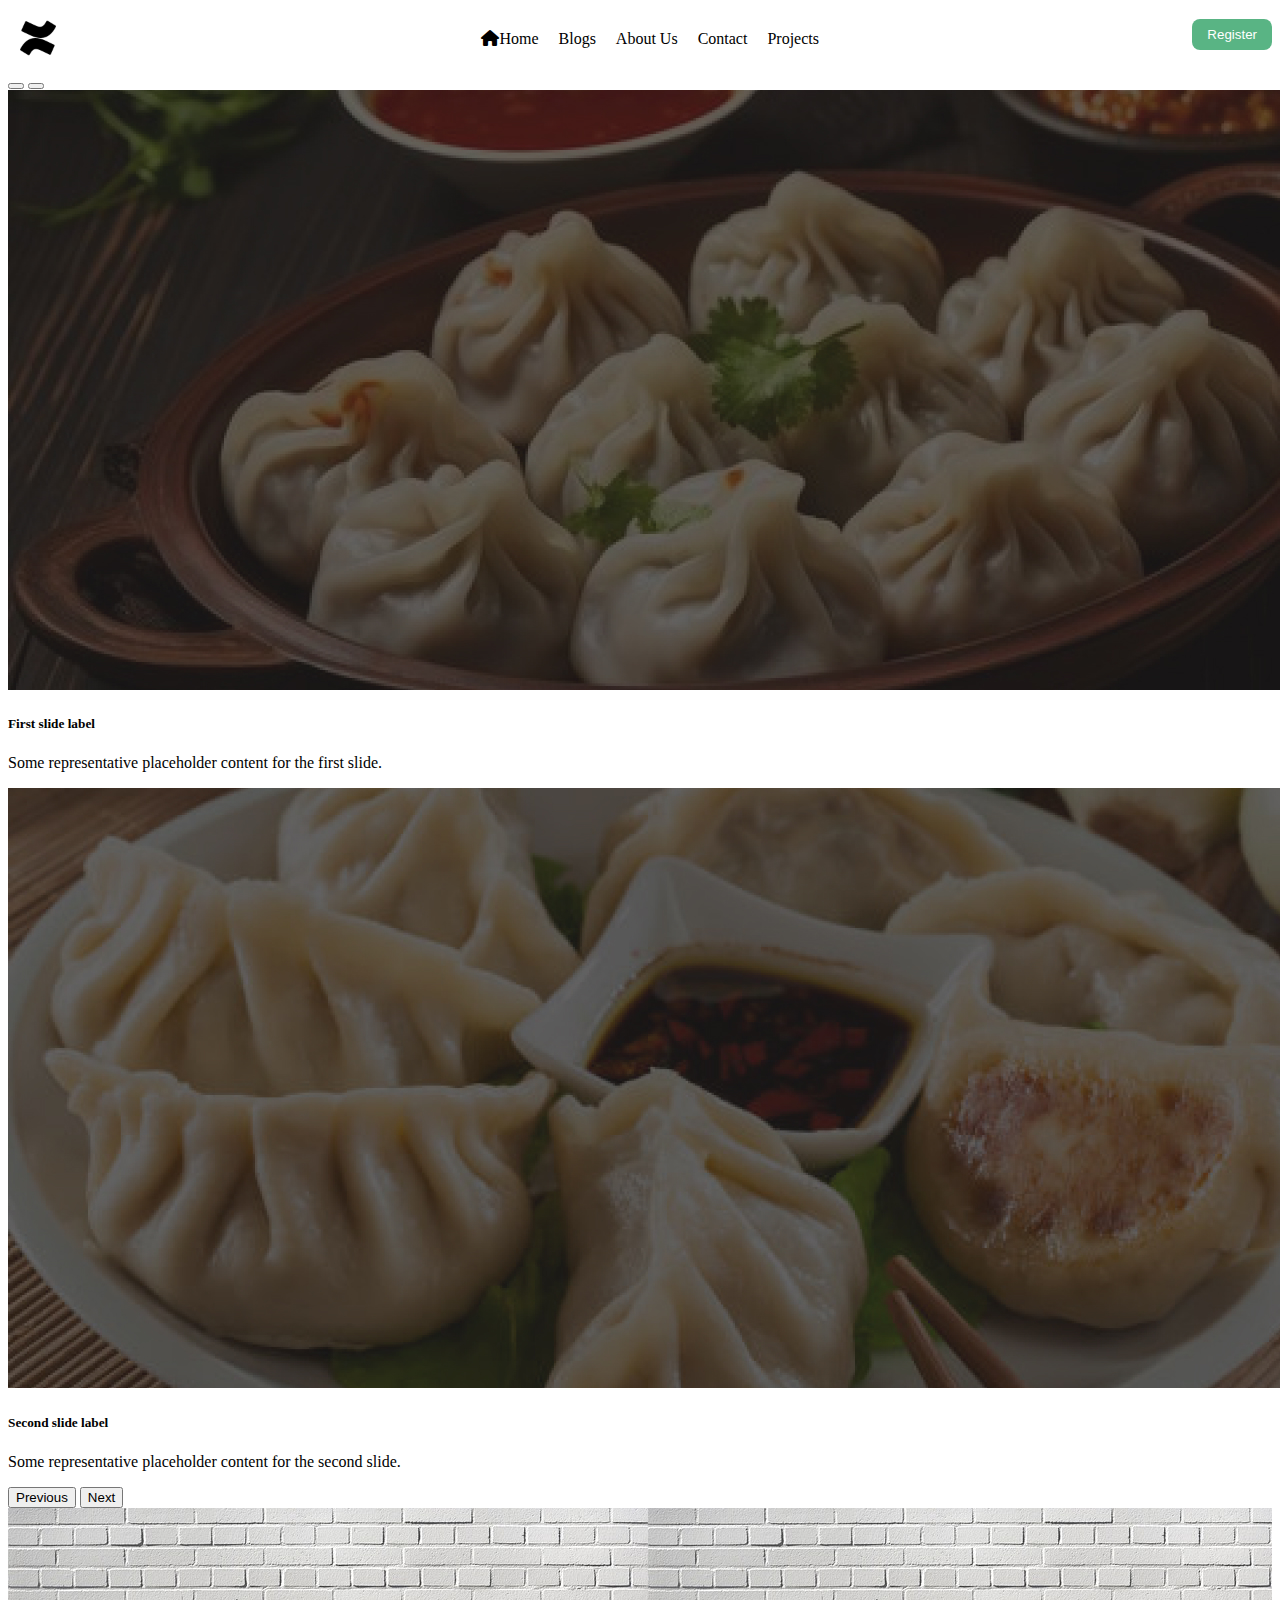
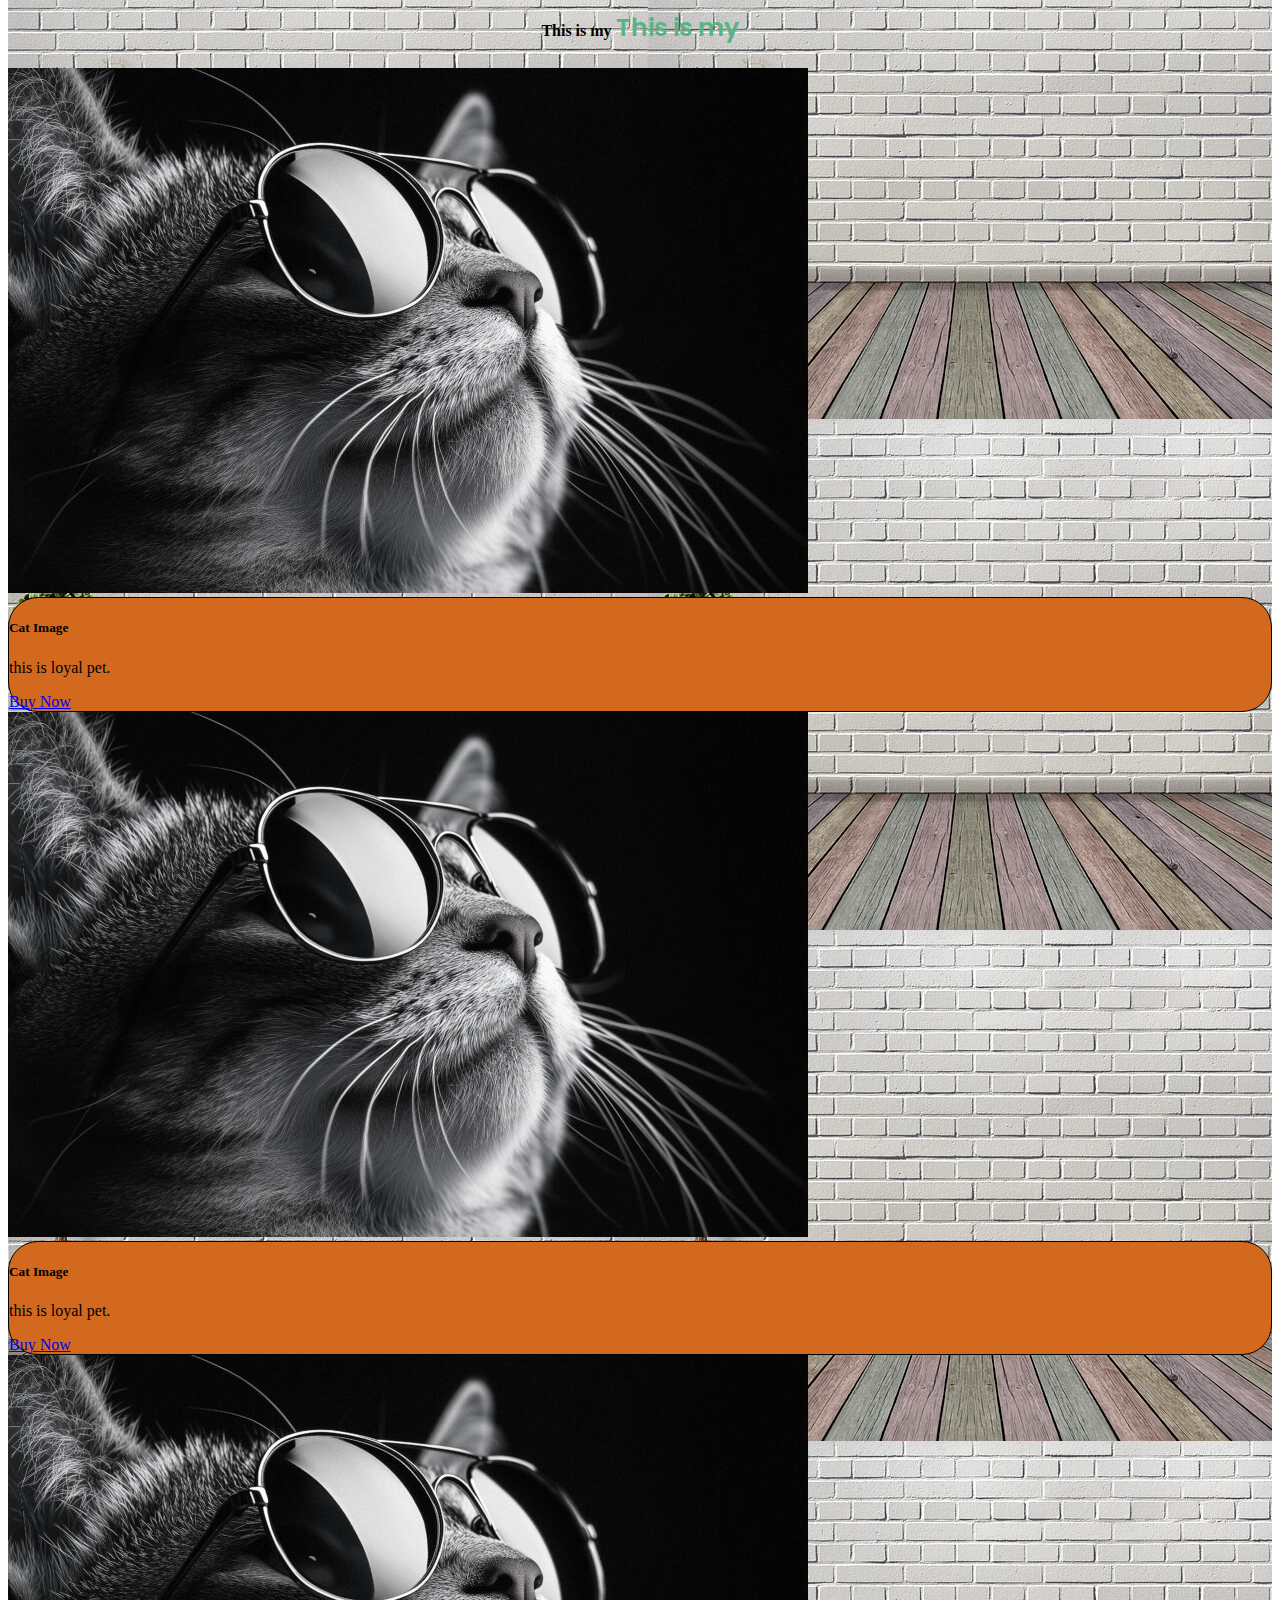
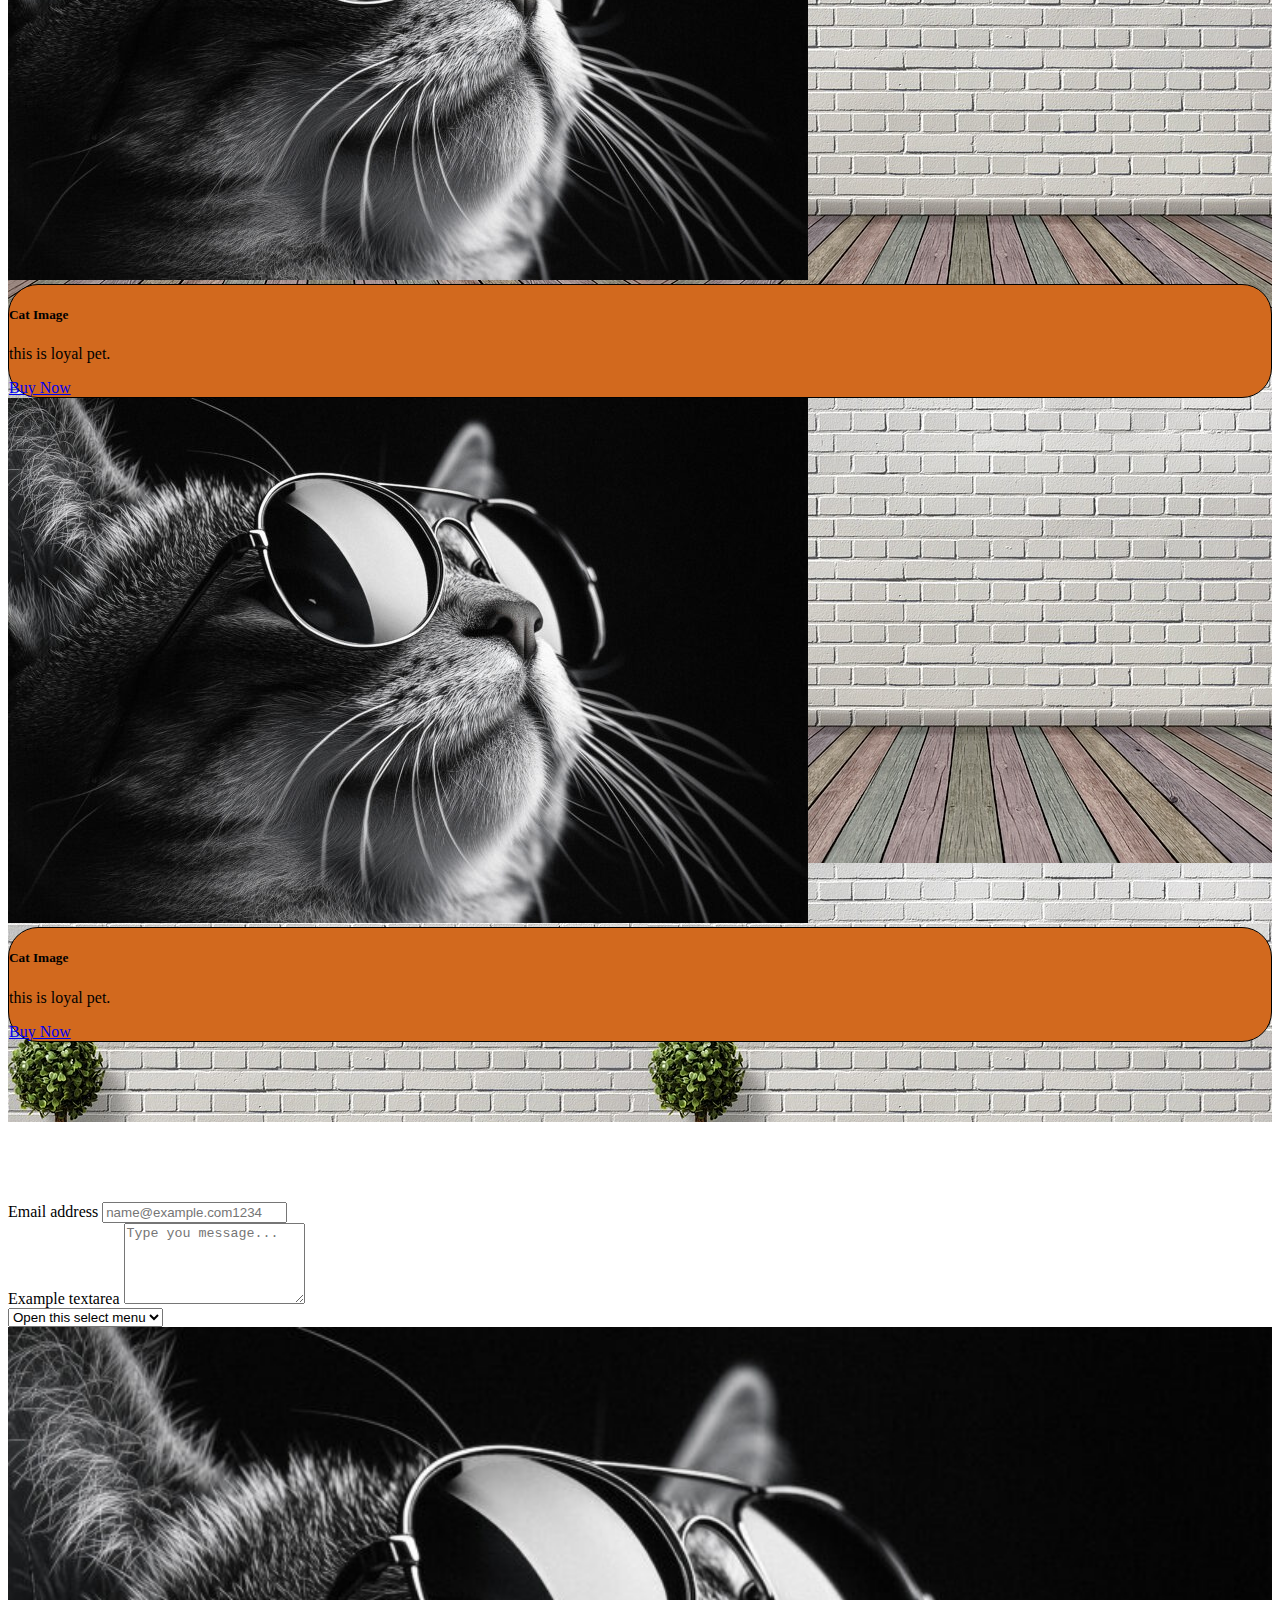
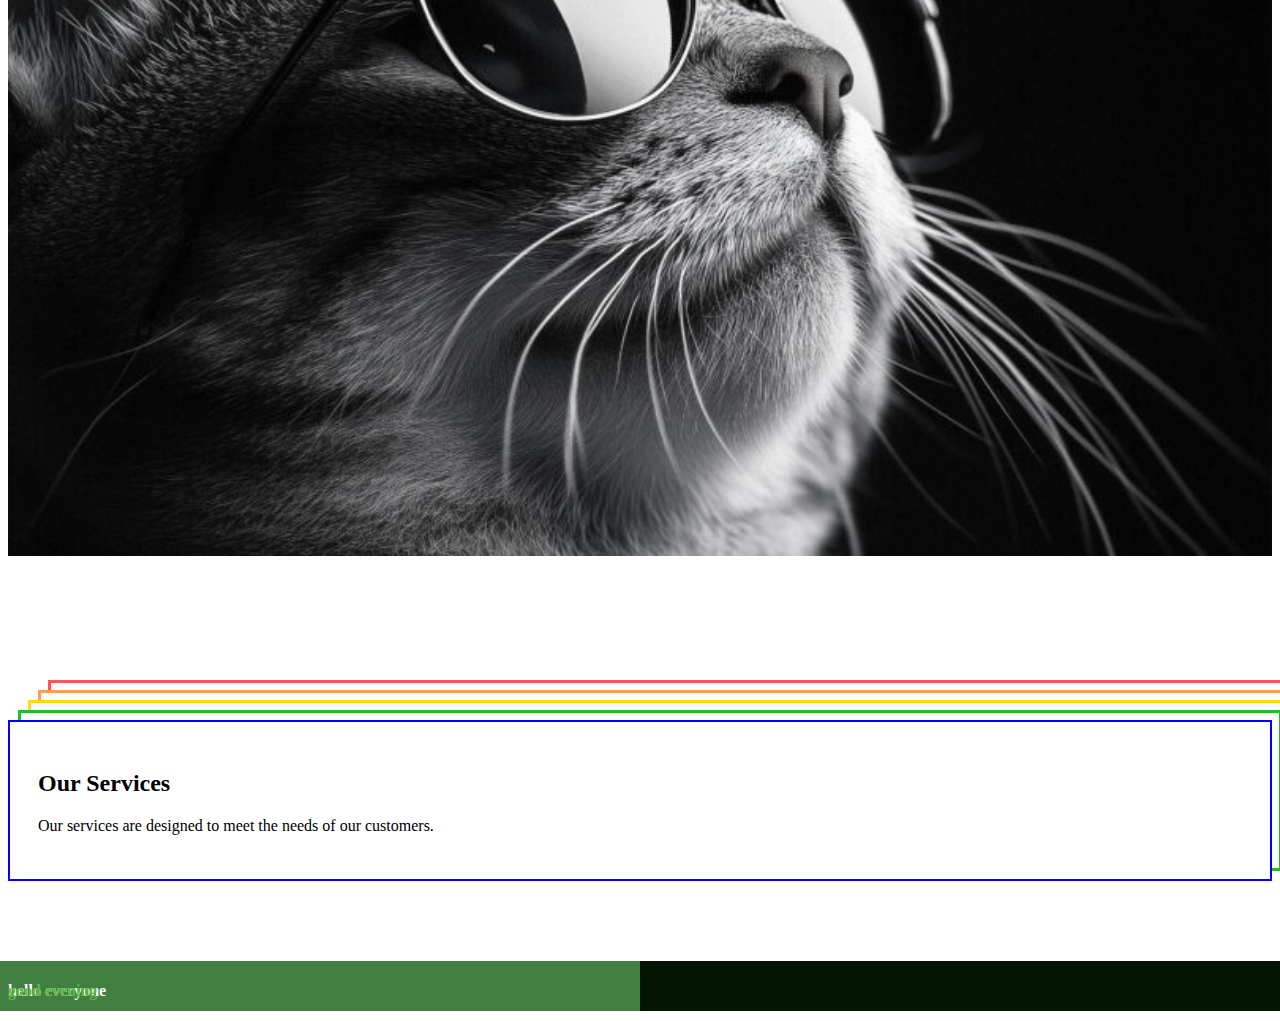
==== index.html @ d2f1cc6e "async-await" ====
<!DOCTYPE html>
<html lang="en">
  <head>
    <meta charset="UTF-8" />
    <meta name="viewport" content="width=device-width, initial-scale=1.0" />
    <title>my project</title>
    <link rel="stylesheet" href="./css/style.css" />
    <!-- font awesome -->
    <link
      rel="stylesheet"
      href="https://cdnjs.cloudflare.com/ajax/libs/font-awesome/6.0.0/css/all.min.css"
      integrity="sha512-9usAa10IRO0HhonpyAIVpjrylPvoDwiPUiKdWk5t3PyolY1cOd4DSE0Ga+ri4AuTroPR5aQvXU9xC6qOPnzFeg=="
      crossorigin="anonymous"
      referrerpolicy="no-referrer"
    />
    <!-- bootstrap -->
    <link
      href="https://cdn.jsdelivr.net/npm/bootstrap@5.0.2/dist/css/bootstrap.min.css"
      rel="stylesheet"
      integrity="sha384-EVSTQN3/azprG1Anm3QDgpJLIm9Nao0Yz1ztcQTwFspd3yD65VohhpuuCOmLASjC"
      crossorigin="anonymous"
    />
    <!-- poppins font -->
    <link rel="preconnect" href="https://fonts.googleapis.com" />
    <link rel="preconnect" href="https://fonts.gstatic.com" crossorigin />
    <link
      href="https://fonts.googleapis.com/css2?family=Poppins:ital,wght@0,100;0,200;0,300;0,400;0,500;0,600;0,700;0,800;0,900;1,100;1,200;1,300;1,400;1,500;1,600;1,700;1,800;1,900&display=swap"
      rel="stylesheet"
    />
  </head>
  <body>
    <nav class="container">
      <div class="logo">
        <img src="./assets/logo2.png" alt="logo" />
      </div>
      <ul class="nav-links">
        <li><i class="fa fa-home" aria-hidden="true"></i>Home</li>
        <li>Blogs</li>
        <li>About Us</li>
        <li>Contact</li>
        <li>Projects</li>
      </ul>
      <div>
        <button class="button1">Register</button>
      </div>
    </nav>
    <div
      id="carouselExampleCaptions"
      class="carousel slide"
      data-bs-ride="carousel"
    >
      <div class="carousel-indicators">
        <button
          type="button"
          data-bs-target="#carouselExampleCaptions"
          data-bs-slide-to="0"
          class="active"
          aria-current="true"
          aria-label="Slide 1"
        ></button>
        <button
          type="button"
          data-bs-target="#carouselExampleCaptions"
          data-bs-slide-to="1"
          aria-label="Slide 2"
        ></button>
      </div>
      <div class="carousel-inner">
        <div class="carousel-item active">
          <img src="./assets/momo.jpg" class="d-block w-100" alt="momo image" />
          <div class="carousel-caption d-none d-md-block">
            <h5>First slide label</h5>
            <p>Some representative placeholder content for the first slide.</p>
          </div>
        </div>
        <div class="carousel-item">
          <img
            src="./assets/momo1.jpg"
            class="d-block w-100"
            alt="momo image"
          />
          <div class="carousel-caption d-none d-md-block">
            <h5>Second slide label</h5>
            <p>Some representative placeholder content for the second slide.</p>
          </div>
        </div>
      </div>
      <button
        class="carousel-control-prev"
        type="button"
        data-bs-target="#carouselExampleCaptions"
        data-bs-slide="prev"
      >
        <span class="carousel-control-prev-icon" aria-hidden="true"></span>
        <span class="visually-hidden">Previous</span>
      </button>
      <button
        class="carousel-control-next"
        type="button"
        data-bs-target="#carouselExampleCaptions"
        data-bs-slide="next"
      >
        <span class="carousel-control-next-icon" aria-hidden="true"></span>
        <span class="visually-hidden">Next</span>
      </button>
    </div>
    <div class="one">
      <div class="container">
        <div class="row">
          <h4 class="one-heading">This is my <span>This is my</span></h4>
          <div class="col-md-3">
            <div class="card">
              <img src="./assets/cat.jpg" class="card-img-top" alt="..." />
              <div class="card-body">
                <h5 class="card-title">Cat Image</h5>
                <p class="card-text">this is loyal pet.</p>
                <a
                  href="https://www.google.com/search?q=cat+images&oq=cat+images&gs_lcrp=EgZjaHJvbWUqDAgAECMYJxiABBiKBTIMCAAQIxgnGIAEGIoFMgcIARAAGIAEMgcIAhAAGIAEMgcIAxAAGIAEMgcIBBAAGIAEMgYIBRBFGDwyBggGEEUYPDIGCAcQRRg80gEIMjkzMmowajeoAgCwAgA&sourceid=chrome&ie=UTF-8"
                  class="btn btn-primary"
                  target="_blank"
                  >Buy Now</a
                >
              </div>
            </div>
          </div>
          <div class="col-md-3">
            <div class="card">
              <img src="./assets/cat.jpg" class="card-img-top" alt="..." />
              <div class="card-body">
                <h5 class="card-title">Cat Image</h5>
                <p class="card-text">this is loyal pet.</p>
                <a
                  href="https://www.google.com/search?q=cat+images&oq=cat+images&gs_lcrp=EgZjaHJvbWUqDAgAECMYJxiABBiKBTIMCAAQIxgnGIAEGIoFMgcIARAAGIAEMgcIAhAAGIAEMgcIAxAAGIAEMgcIBBAAGIAEMgYIBRBFGDwyBggGEEUYPDIGCAcQRRg80gEIMjkzMmowajeoAgCwAgA&sourceid=chrome&ie=UTF-8"
                  class="btn btn-primary"
                  target="_blank"
                  >Buy Now</a
                >
              </div>
            </div>
          </div>
          <div class="col-md-3">
            <div class="card">
              <img src="./assets/cat.jpg" class="card-img-top" alt="..." />
              <div class="card-body">
                <h5 class="card-title">Cat Image</h5>
                <p class="card-text">this is loyal pet.</p>
                <a
                  href="https://www.google.com/search?q=cat+images&oq=cat+images&gs_lcrp=EgZjaHJvbWUqDAgAECMYJxiABBiKBTIMCAAQIxgnGIAEGIoFMgcIARAAGIAEMgcIAhAAGIAEMgcIAxAAGIAEMgcIBBAAGIAEMgYIBRBFGDwyBggGEEUYPDIGCAcQRRg80gEIMjkzMmowajeoAgCwAgA&sourceid=chrome&ie=UTF-8"
                  class="btn btn-primary"
                  target="_blank"
                  >Buy Now</a
                >
              </div>
            </div>
          </div>
          <div class="col-md-3">
            <div class="card">
              <img src="./assets/cat.jpg" class="card-img-top" alt="..." />
              <div class="card-body">
                <h5 class="card-title">Cat Image</h5>
                <p class="card-text">this is loyal pet.</p>
                <a
                  href="https://www.google.com/search?q=cat+images&oq=cat+images&gs_lcrp=EgZjaHJvbWUqDAgAECMYJxiABBiKBTIMCAAQIxgnGIAEGIoFMgcIARAAGIAEMgcIAhAAGIAEMgcIAxAAGIAEMgcIBBAAGIAEMgYIBRBFGDwyBggGEEUYPDIGCAcQRRg80gEIMjkzMmowajeoAgCwAgA&sourceid=chrome&ie=UTF-8"
                  class="btn btn-primary"
                  target="_blank"
                  >Buy Now</a
                >
              </div>
            </div>
          </div>
        </div>
      </div>
    </div>
    <div class="two">
      <div class="container">
        <div class="row">
          <div class="col-md-6">
            <div class="mb-3">
              <label for="exampleFormControlInput1" class="form-label"
                >Email address</label
              >
              <input
                type="email"
                class="form-control"
                id="exampleFormControlInput1"
                placeholder="name@example.com1234"
              />
            </div>
            <div class="mb-3">
              <label for="exampleFormControlTextarea1" class="form-label"
                >Example textarea</label
              >
              <textarea
                class="form-control"
                id="exampleFormControlTextarea1"
                rows="5"
                placeholder="Type you message..."
              ></textarea>
            </div>
            <select class="form-select" aria-label="Default select example">
              <option selected>Open this select menu</option>
              <option value="1">One</option>
              <option value="2">Two</option>
              <option value="3">Three</option>
            </select>
          </div>
          <div class="col-md-6">
            <div class="col-md-6"></div>
            <div class="col-md-6"></div>
            <a class="cat-image" href="./about.html"
              ><img src="./assets/cat.jpg" alt="cat image"
            /></a>
          </div>
        </div>
      </div>
    </div>
    <div class="five">
      <div class="container">
        <div class="row">
          <div class="col-md-4">
            <div class="five-content">
              <h2>Our Services</h2>
              <p>
                Our services are designed to meet the needs of our customers.
              </p>
            </div>
          </div>
        </div>
      </div>
    </div>

    <div class="four">
      <div class="container">
        <div class="row">
          <div class="col-md-6">
            <div class="first-content">
              <h4>hello everyone</h4>
            </div>
          </div>
          <div class="col-md-6">
            <div class="second">
              <h4>good evening</h4>
            </div>
          </div>
        </div>
      </div>
    </div>
    <script src="./js/promise.js"></script>
    <script
      src="https://cdn.jsdelivr.net/npm/@popperjs/core@2.9.2/dist/umd/popper.min.js"
      integrity="sha384-IQsoLXl5PILFhosVNubq5LC7Qb9DXgDA9i+tQ8Zj3iwWAwPtgFTxbJ8NT4GN1R8p"
      crossorigin="anonymous"
    ></script>
    <script
      src="https://cdn.jsdelivr.net/npm/bootstrap@5.0.2/dist/js/bootstrap.min.js"
      integrity="sha384-cVKIPhGWiC2Al4u+LWgxfKTRIcfu0JTxR+EQDz/bgldoEyl4H0zUF0QKbrJ0EcQF"
      crossorigin="anonymous"
    ></script>
  </body>
</html>

<!-- assignment create a responsive menu for mobile, hero section text align centre
and add 2 buttons -->
<!-- positon css property -->
---- css/style.css ----
h1 {
  color: aqua;
}

/* #hello {
  color: rgb(194, 222, 53);
} */
.title {
  color: brown;
}
.second {
  color: blue;
}
.animals-list {
  list-style: none;
}
.fruit-list {
  list-style: none;
}

.fitness-img {
  width: 200px;
  height: 150px;
}
thead {
  background: #dad3d3;
}
td {
  padding: 10px;
}
tbody {
  background-color: #f0f0f0;
}
table {
  margin-top: 50px;
  margin-left: 200px;
}
.one {
  padding: 80px 0px;
  /* background: #59b484; */
  background: url(../assets/wall.jpg);
  /* background-size: cover;
  background-position: center; */
  position: relative;
}
.one-heading {
  text-align: center;
}
.one-heading span {
  color: #59b484;
  font-size: 25px;
  font-family: "Poppins";
  font-weight: 600;
}
nav {
  display: flex;
  justify-content: space-between;
}
.logo img {
  width: 60px;
}
.nav-links {
  list-style: none;
  display: flex;
  gap: 20px;
  align-items: center;
  margin-top: 13px;
}
.button1 {
  margin-top: 11px;
  background-color: #59b484;
  padding: 8px 15px;
  border: #59b484;
  border-radius: 8px;
  color: #fff;
}
.button1:hover {
  background-color: #407e42;
  cursor: pointer;
}
.cat-image img {
  width: 100%;
}
.two {
  padding: 80px 0px;
}
.three-first-content {
  padding: 40px;
  background: #407e42;
  position: relative;
  z-index: 115;
}
.three-second-content {
  padding: 40px;
  background: #051a06;
  color: #fff;
  position: absolute;
  /* margin-right: 40px; */
  z-index: 113;
}
.four::before {
  content: "";
  position: absolute;
  left: 0;
  width: 50%;
  height: 50px;
  background: #407e42;
}
.four::after {
  content: "";
  position: absolute;
  right: 0;
  width: 50%;
  height: 50px;
  background: #041505;
}
.four .first-content {
  /* padding: 40px; */

  position: absolute;
  color: #fff;
  z-index: 111;
}
.four .second {
  /* padding: 40px; */

  position: absolute;
  color: #5ab942;
  z-index: 111;
}
.card-body {
  background: chocolate;
  border: 1px solid #000;
  border-radius: 30px;
}
.card-body:hover {
  background: #f0f0f0;
  cursor: pointer;
}
.five {
  padding: 80px 0px;
}
.five-content {
  padding: 30px;
  /* border: 1px solid #000; */
  /* box-shadow: rgba(100, 100, 111, 0.2) 0px 7px 29px 0px; */
  box-shadow: blue 0px 0px 0px 2px inset, rgb(255, 255, 255) 10px -10px 0px -3px,
    rgb(31, 193, 27) 10px -10px, rgb(255, 255, 255) 20px -20px 0px -3px,
    rgb(255, 217, 19) 20px -20px, rgb(255, 255, 255) 30px -30px 0px -3px,
    rgb(255, 156, 85) 30px -30px, rgb(255, 255, 255) 40px -40px 0px -3px,
    rgb(255, 85, 85) 40px -40px;
}
/* before and after css property explore */
@media only screen and (max-width: 992px) {
  .four .second {
    color: #431cc4;
    margin-top: 50px;
  }
}
@media only screen and (max-width: 768px) {
  .four .second {
    color: #c21515;
    margin-top: 50px;
  }
}
@media only screen and (max-width: 1070px) {
  .four .second {
    color: #c21515;
    margin-top: 50px;
  }
}
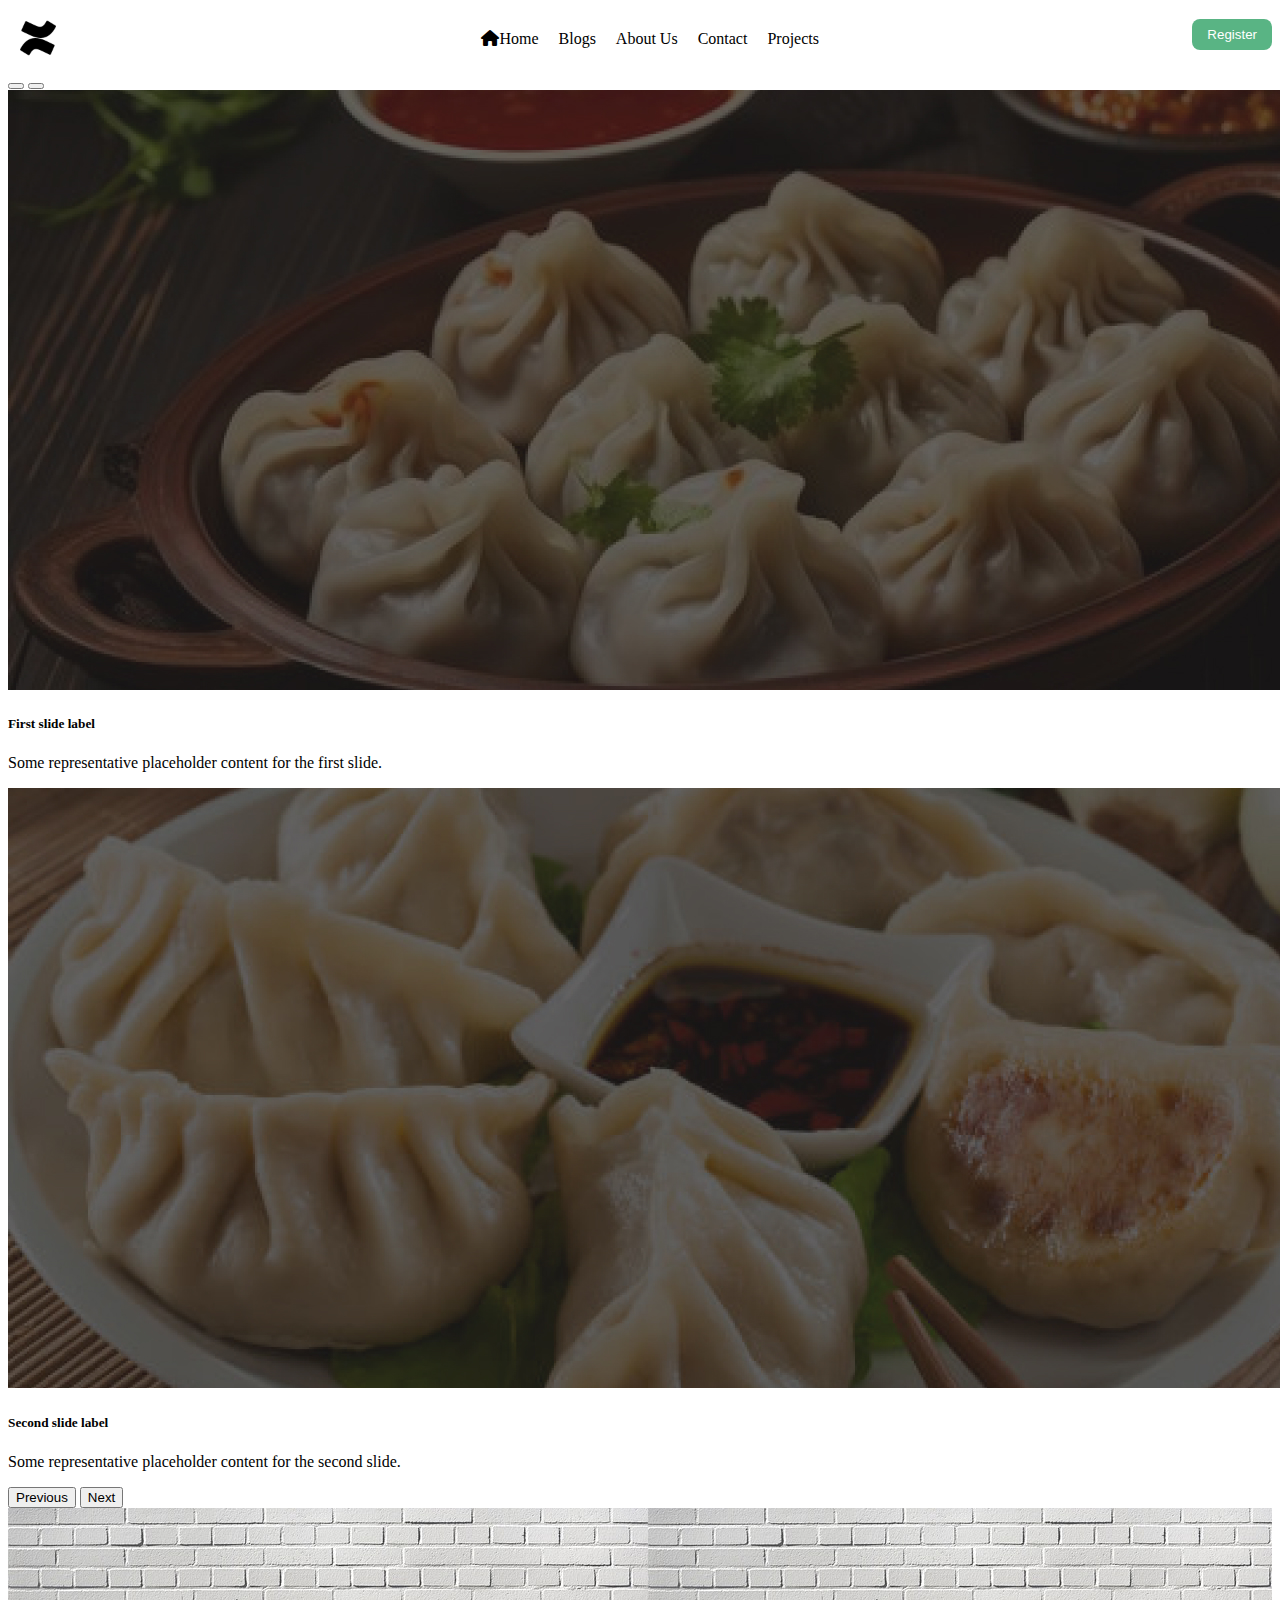
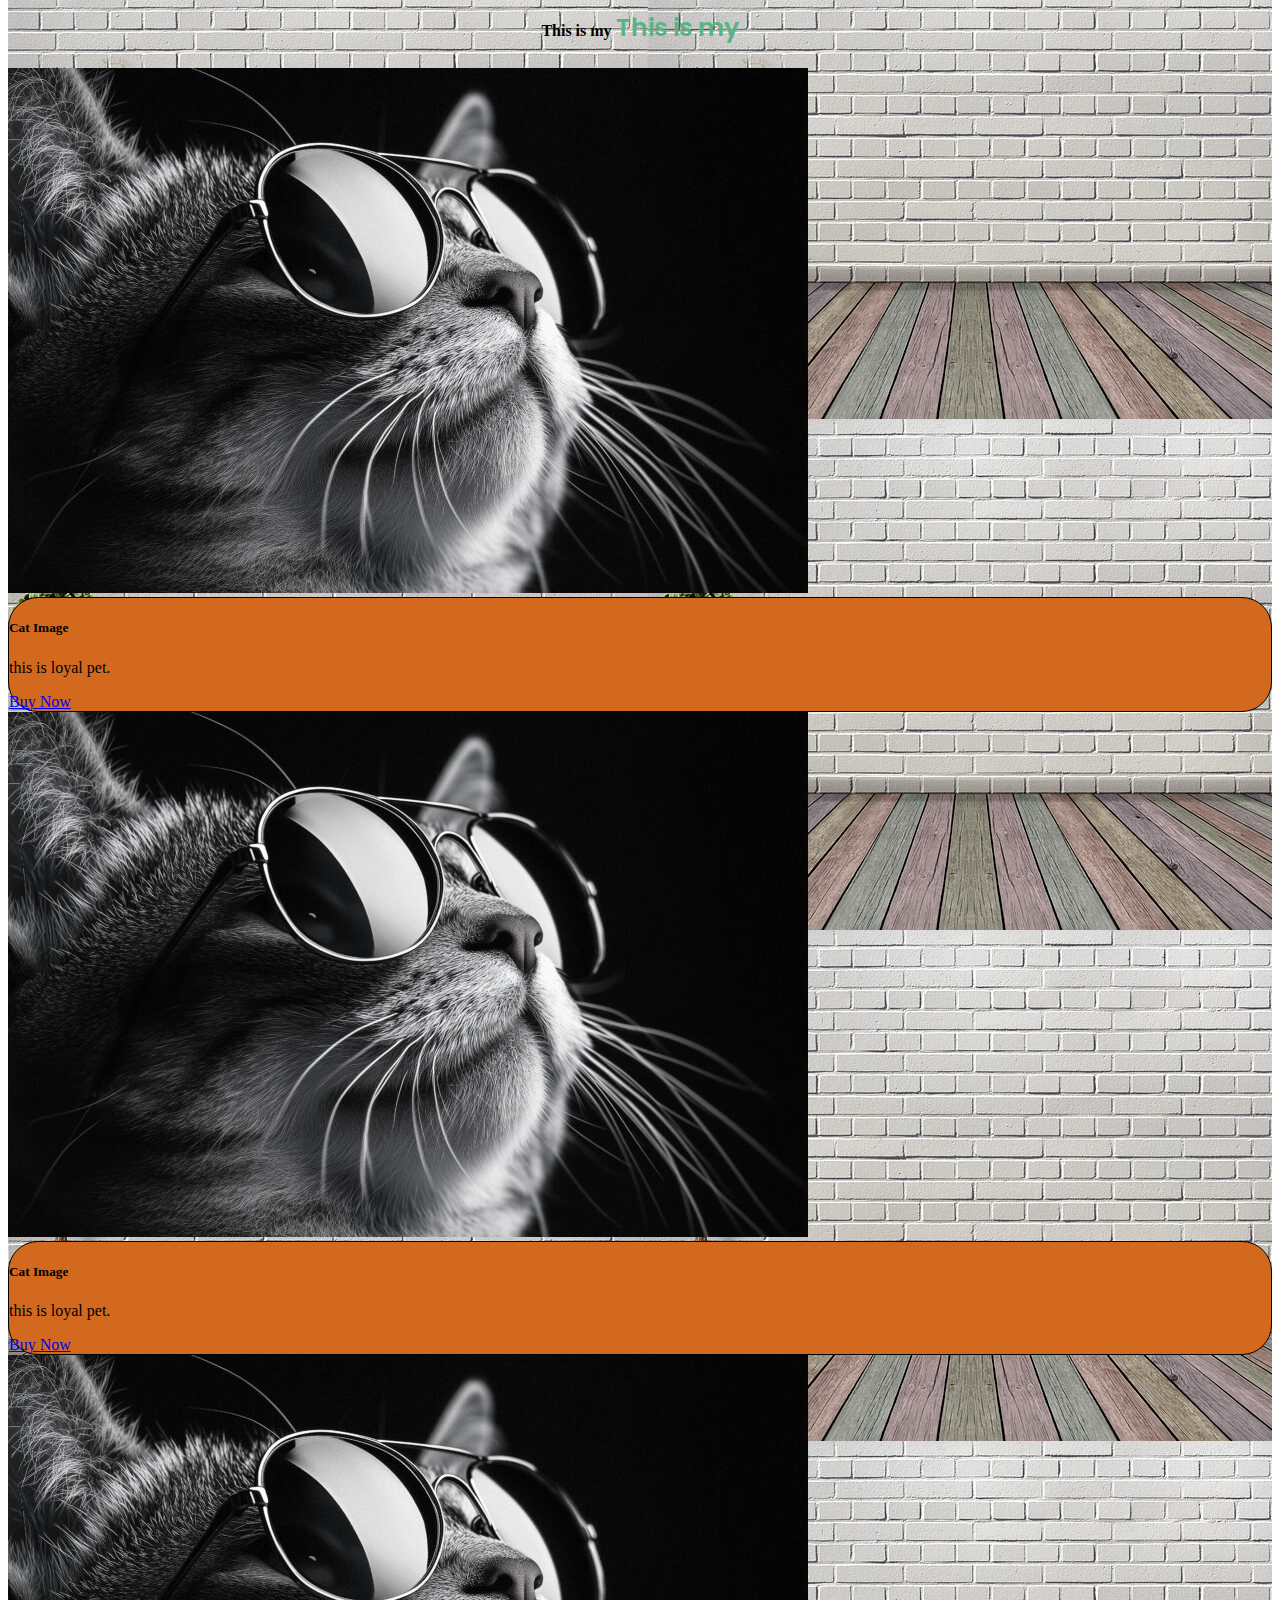
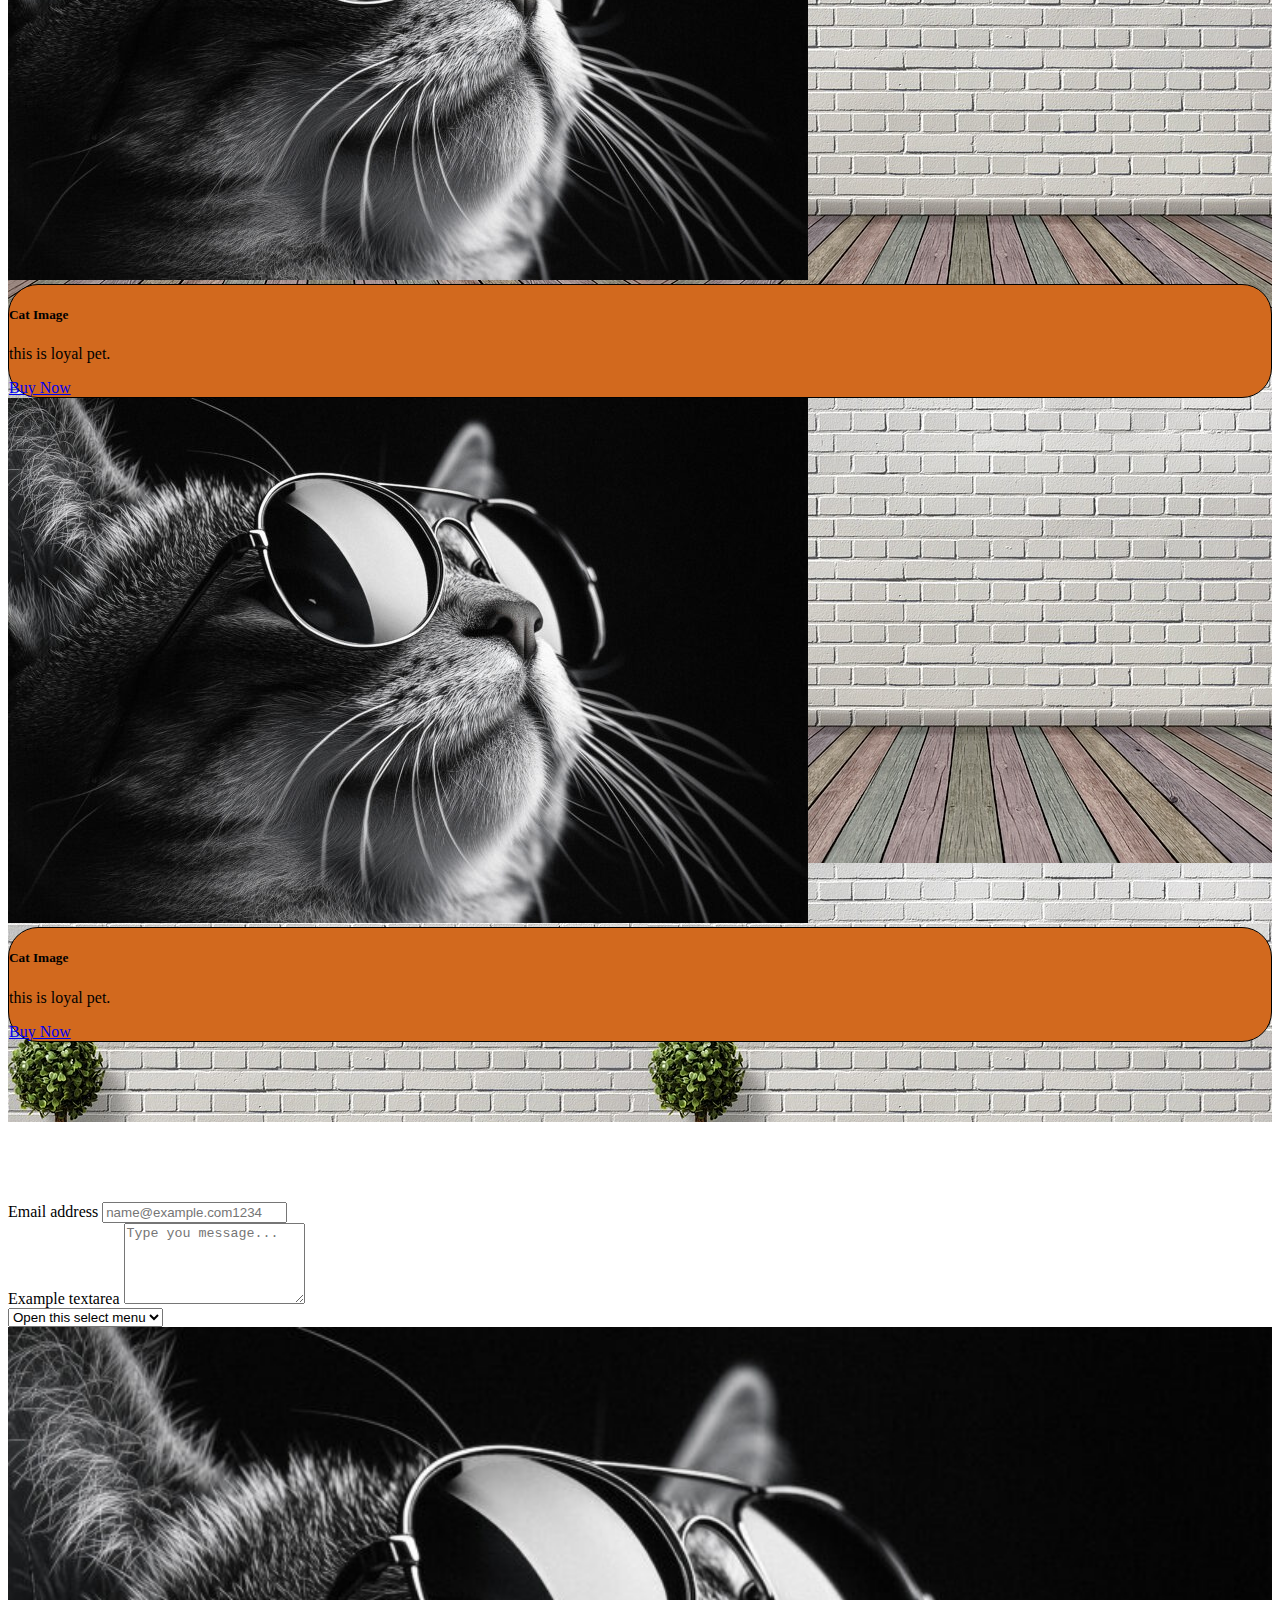
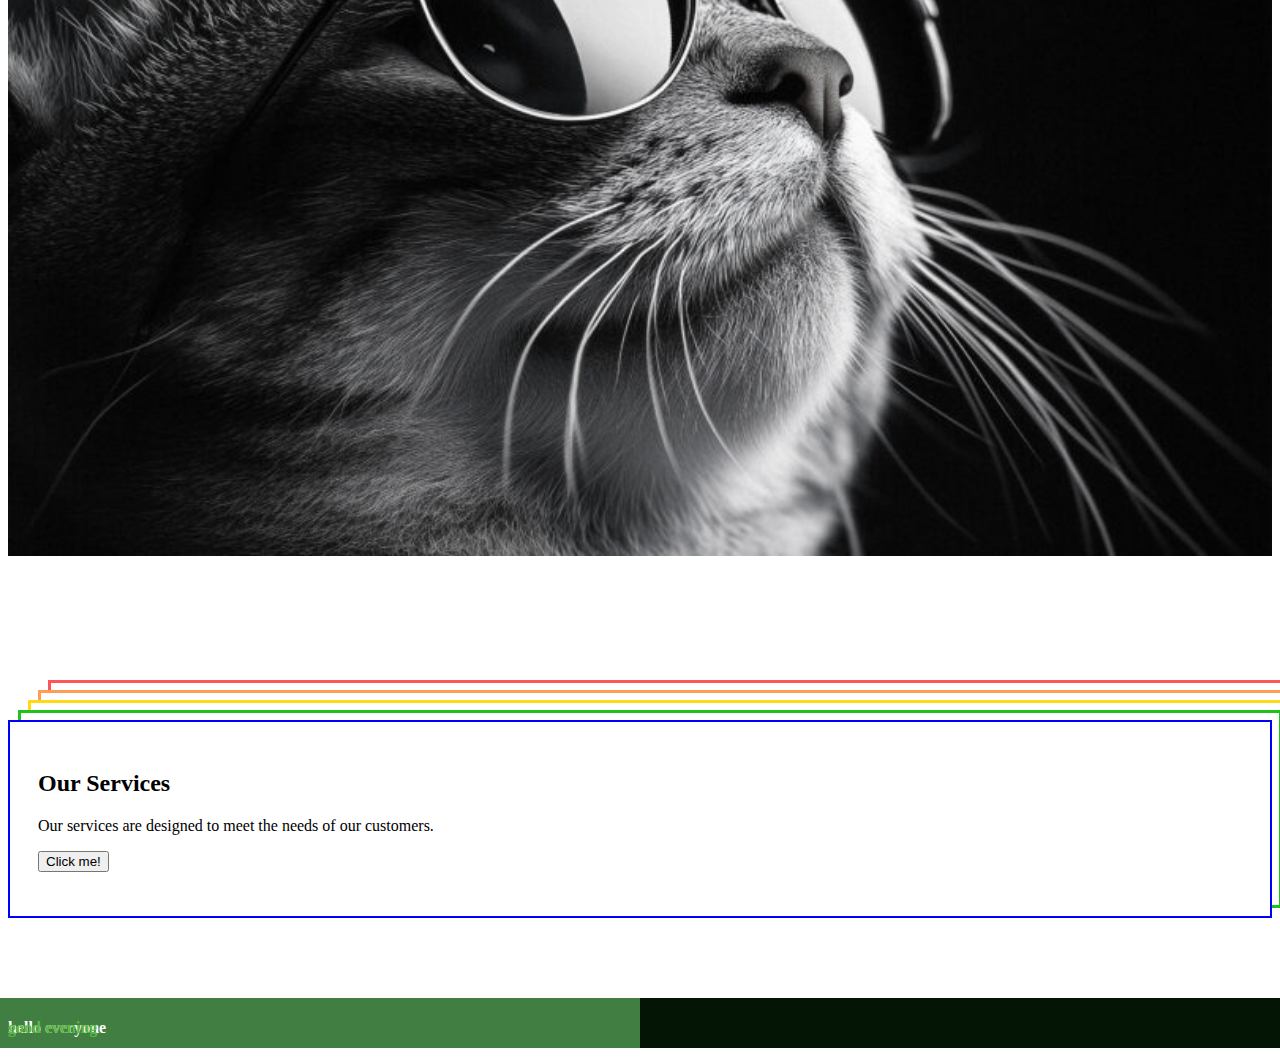
==== commit a9eddb15: "js dom" ====
--- a/index.html
+++ b/index.html
@@ -223,6 +223,11 @@
               <p>
                 Our services are designed to meet the needs of our customers.
               </p>
+              <!-- js dom -->
+
+              <!-- //selecting elements, adding event listeners, and updating the DOM -->
+              <button class="btn btn-primary" id="myButton">Click me!</button>
+              <p id="demo"></p>
             </div>
           </div>
         </div>
@@ -245,6 +250,15 @@
         </div>
       </div>
     </div>
+
+    <script>
+      const button = document.getElementById("myButton");
+      const demo = document.getElementById("demo");
+
+      button.addEventListener("click", function () {
+        demo.textContent = "you clicked me";
+      });
+    </script>
     <script src="./js/promise.js"></script>
     <script
       src="https://cdn.jsdelivr.net/npm/@popperjs/core@2.9.2/dist/umd/popper.min.js"
@@ -262,3 +276,5 @@
 <!-- assignment create a responsive menu for mobile, hero section text align centre
 and add 2 buttons -->
 <!-- positon css property -->
+
+<!-- git config --global user.name "Your Name" and git config --global user.email -->
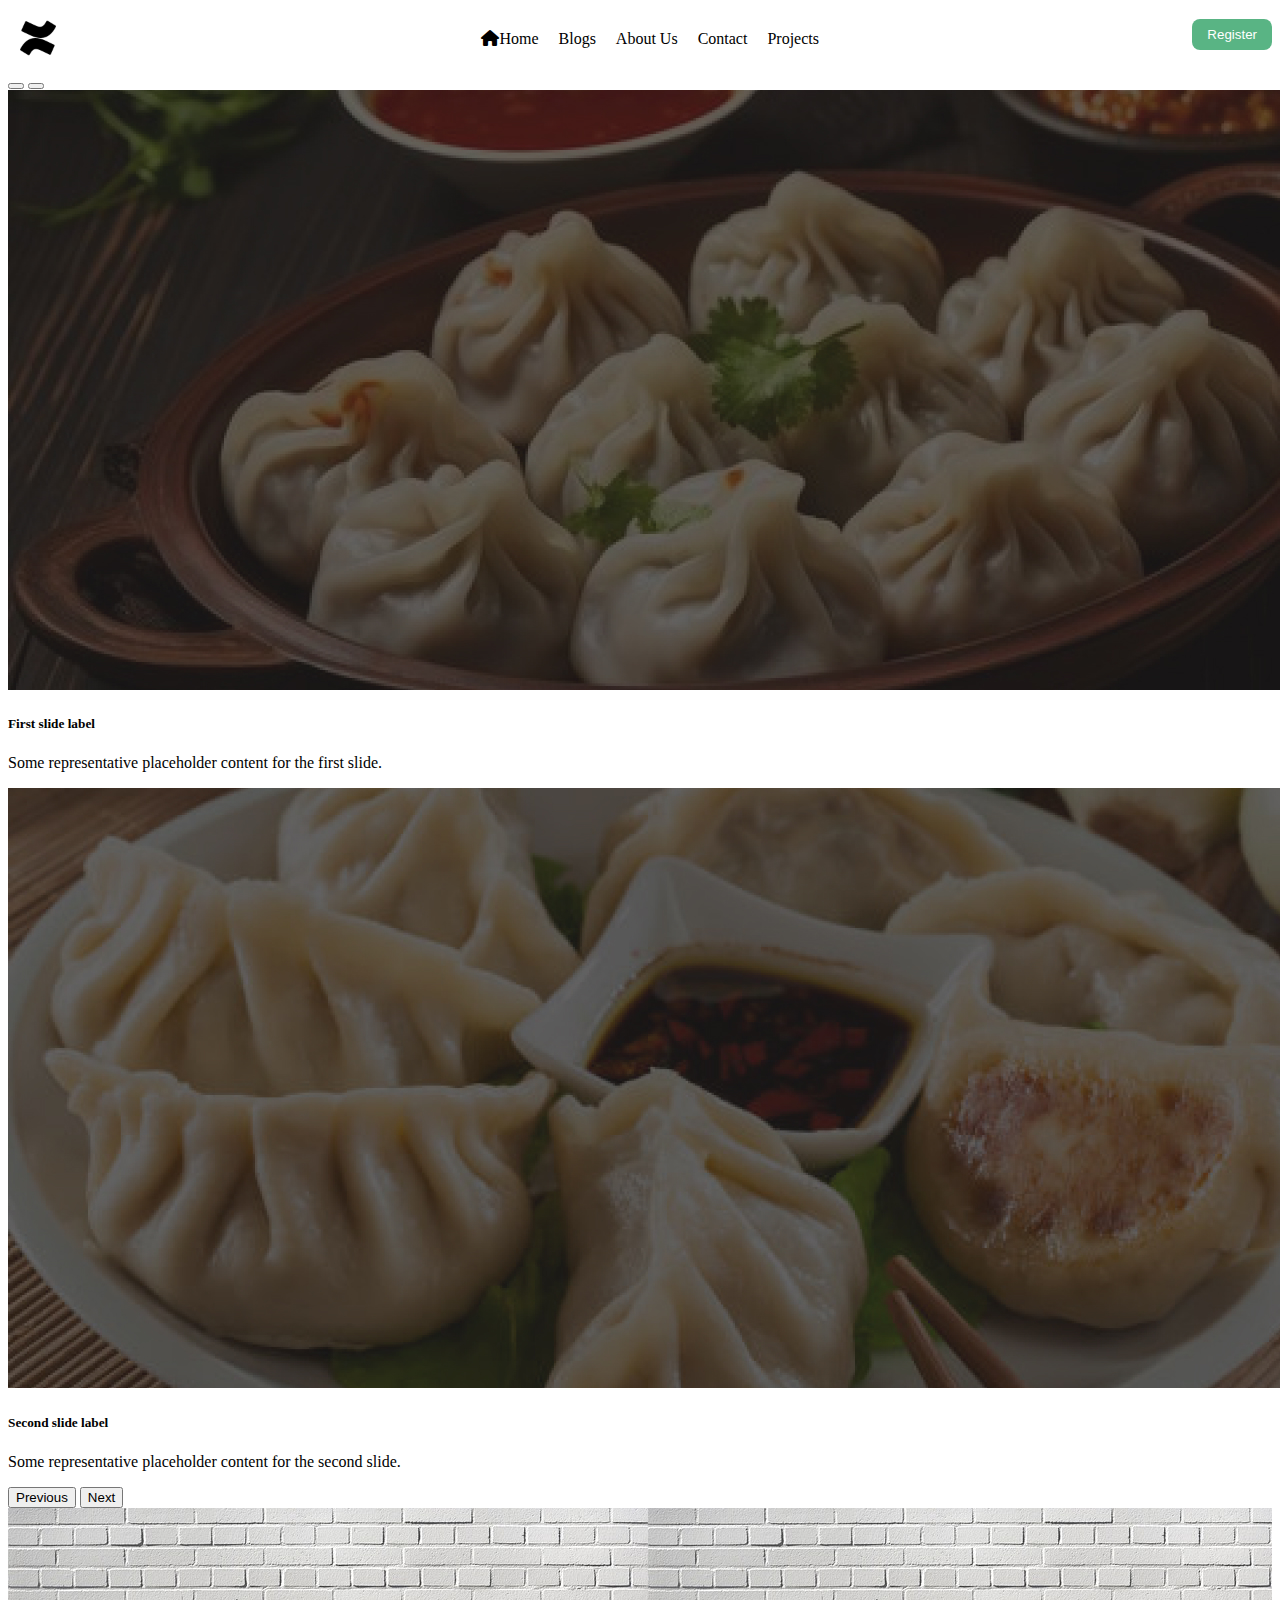
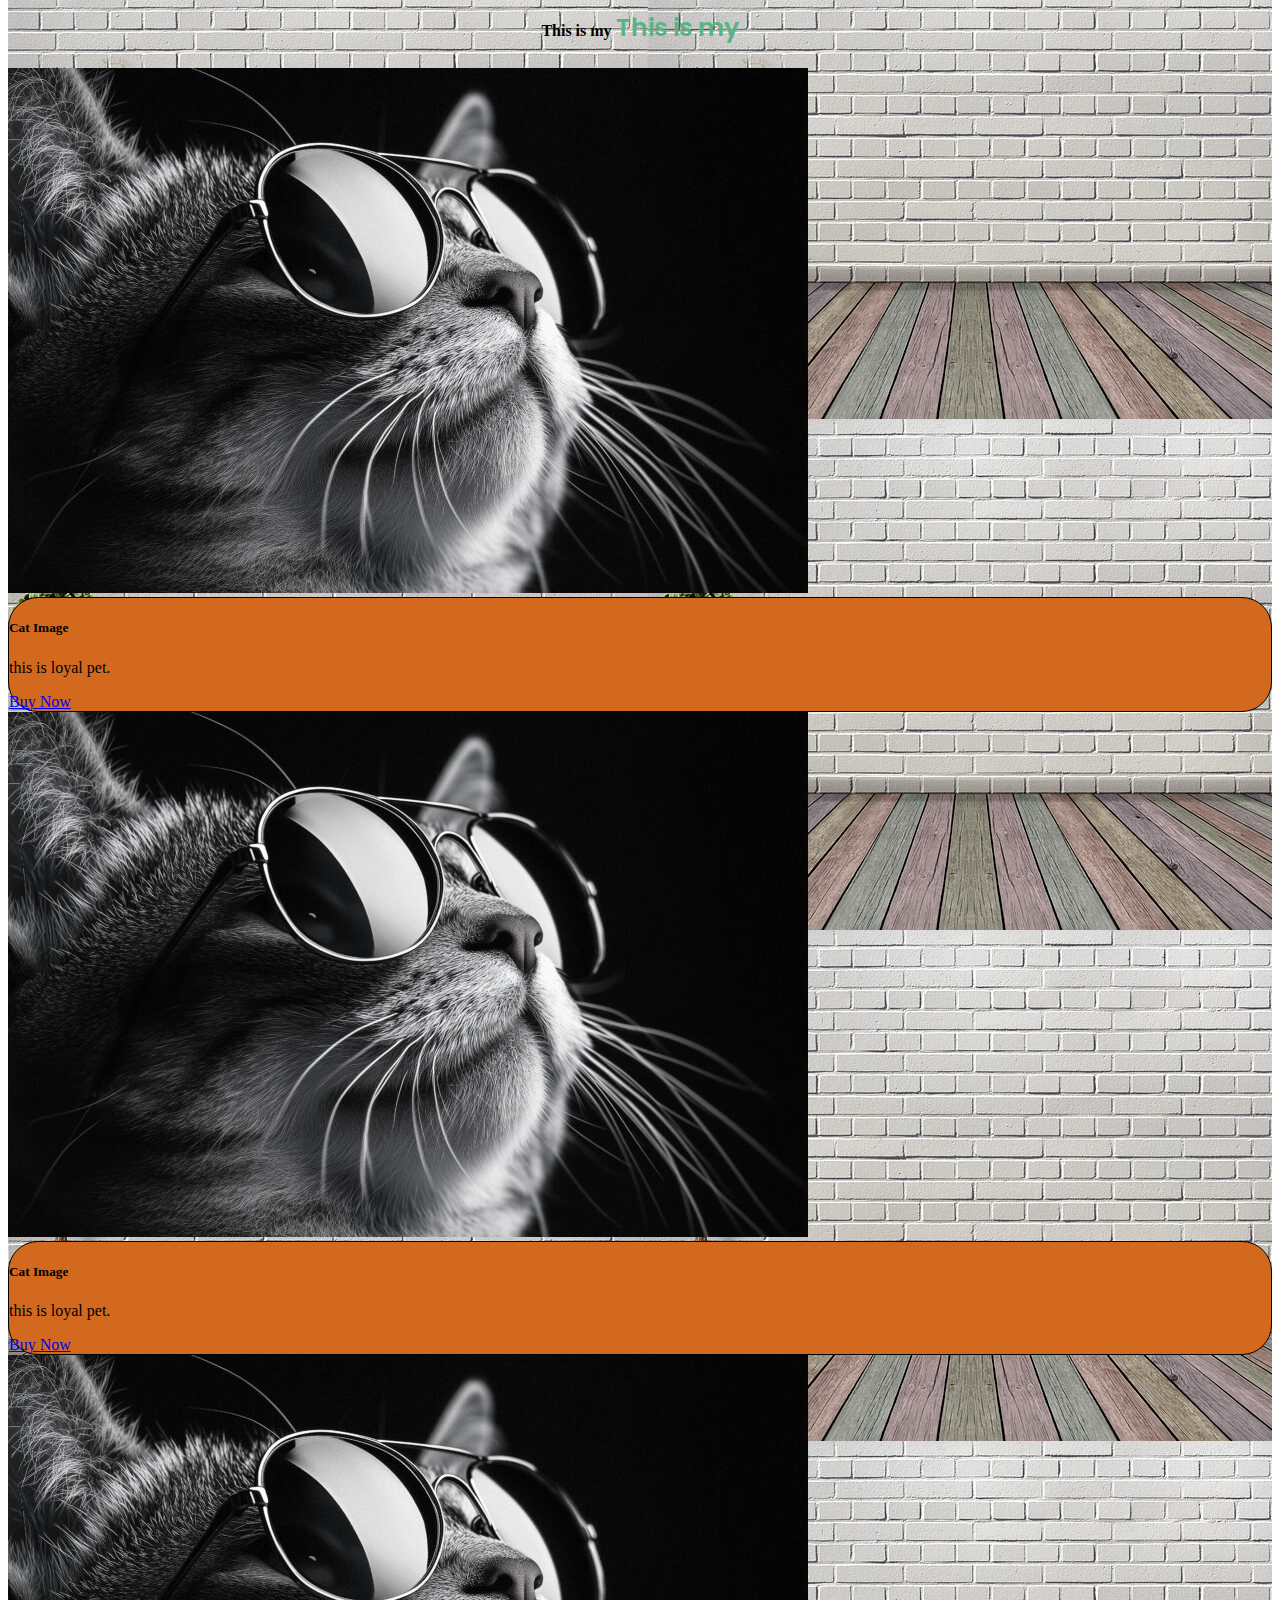
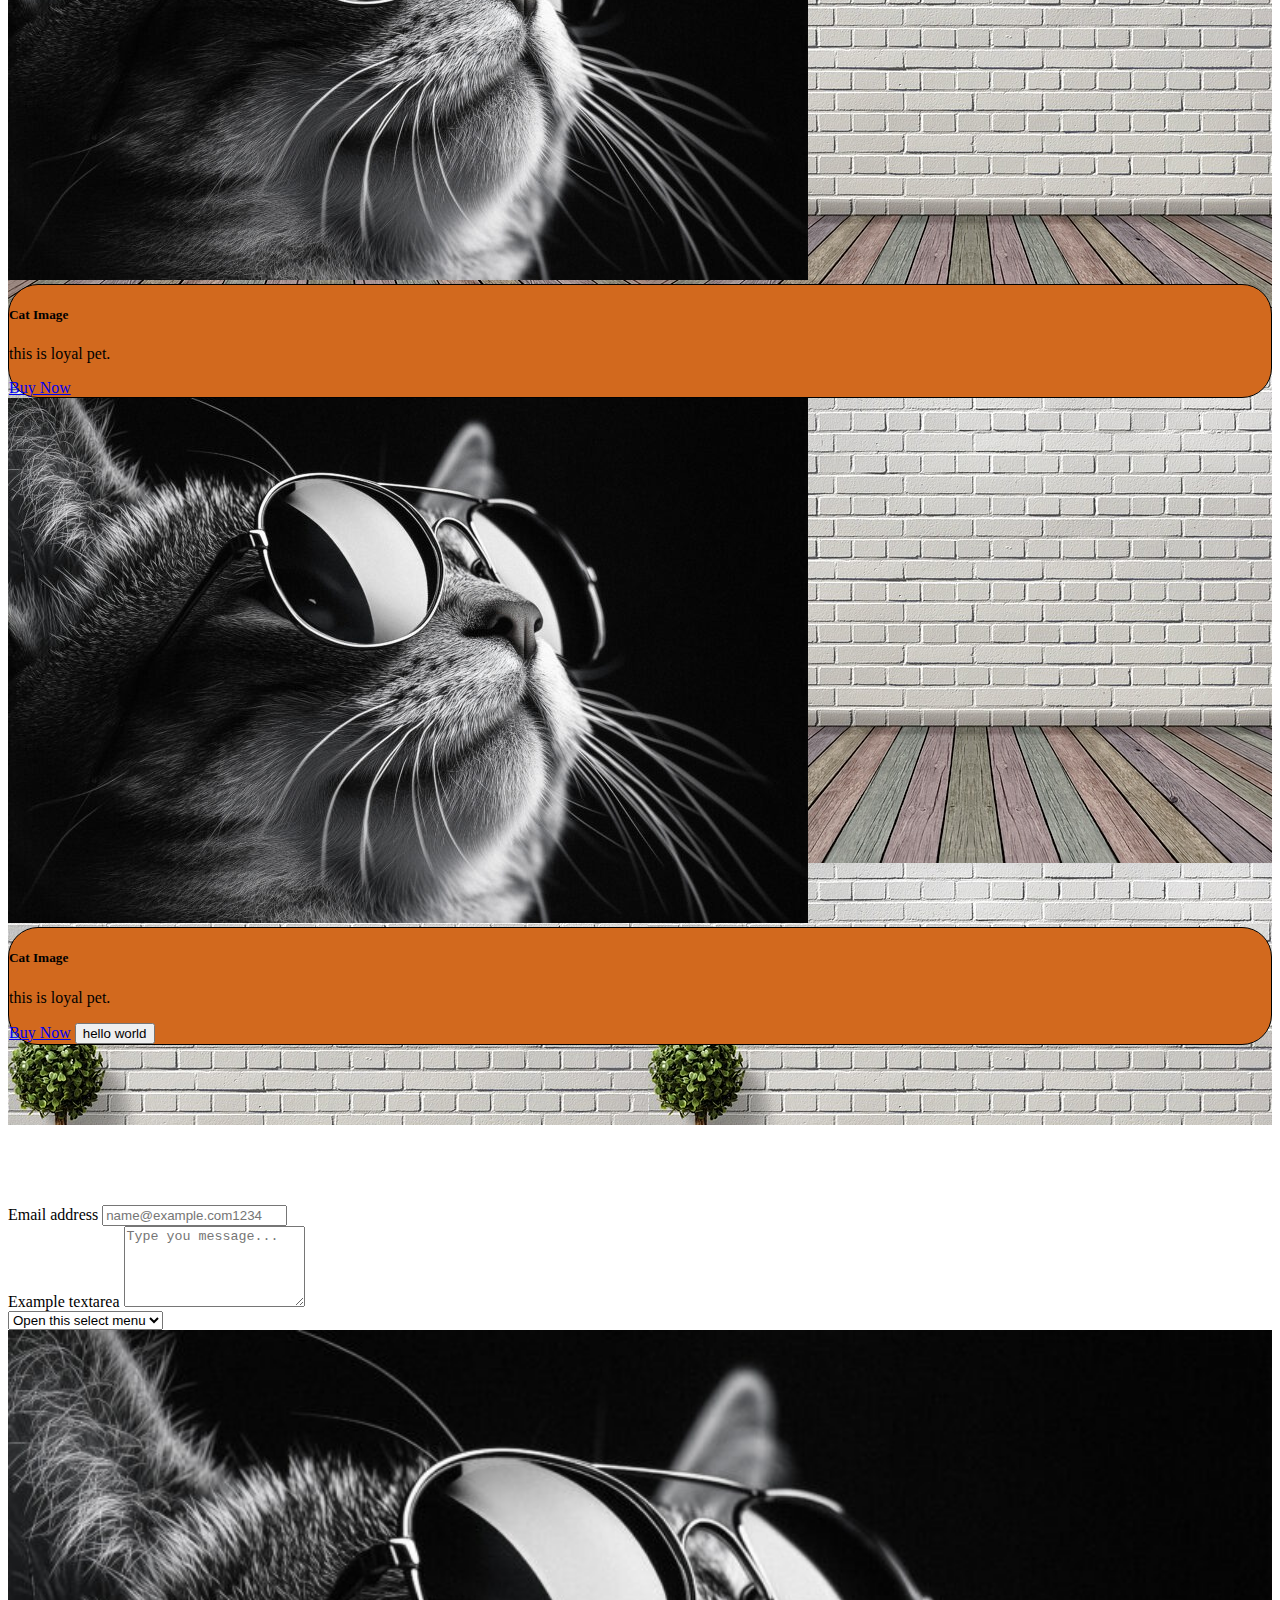
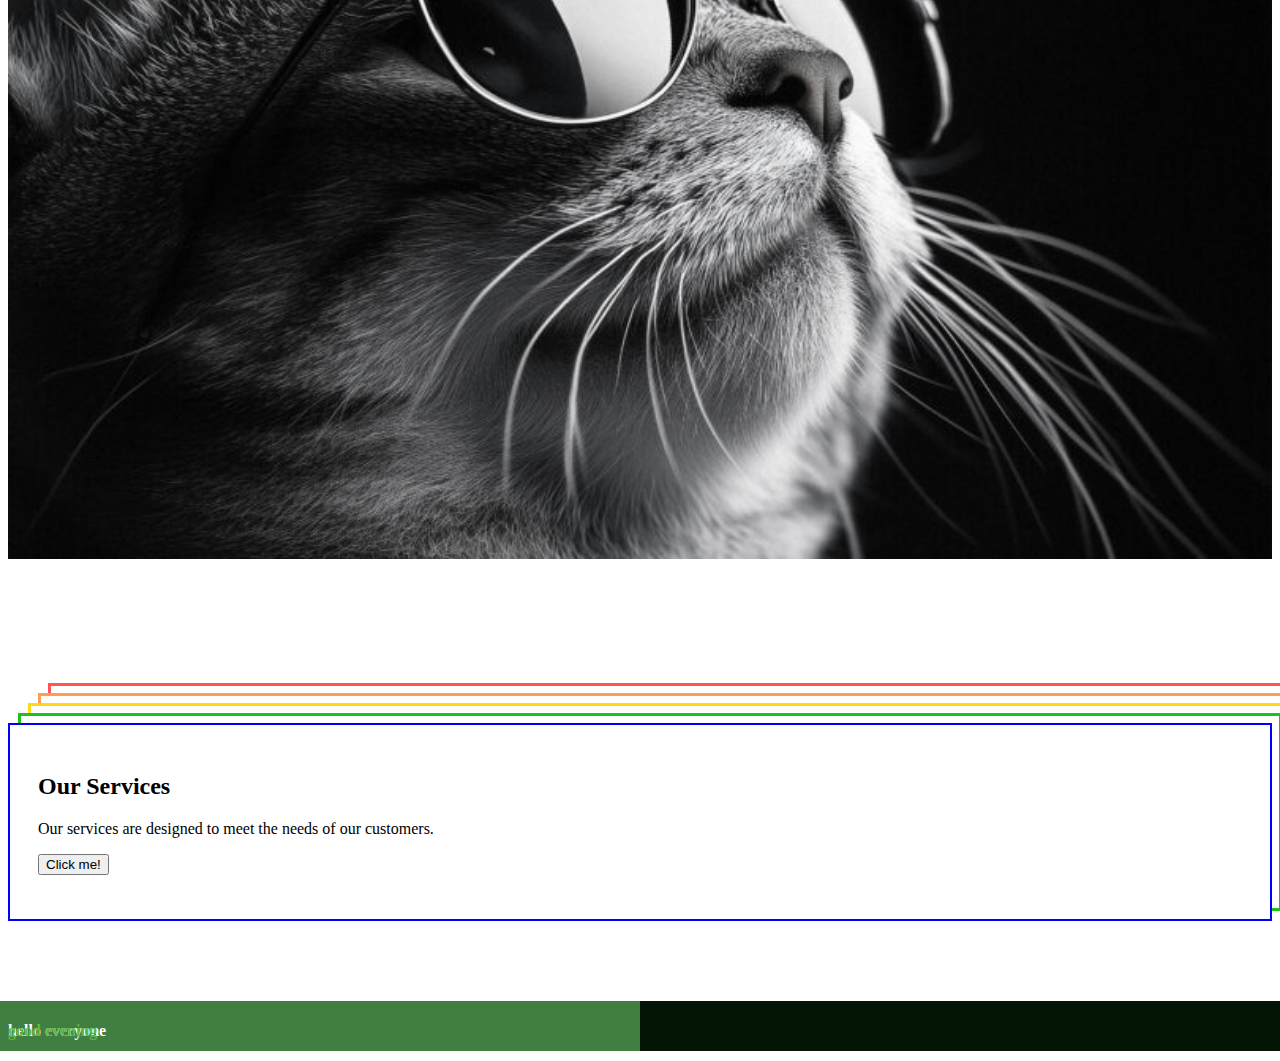
==== commit ee9ec61a: "changes" ====
--- a/index.html
+++ b/index.html
@@ -161,10 +161,11 @@
                 <p class="card-text">this is loyal pet.</p>
                 <a
                   href="https://www.google.com/search?q=cat+images&oq=cat+images&gs_lcrp=EgZjaHJvbWUqDAgAECMYJxiABBiKBTIMCAAQIxgnGIAEGIoFMgcIARAAGIAEMgcIAhAAGIAEMgcIAxAAGIAEMgcIBBAAGIAEMgYIBRBFGDwyBggGEEUYPDIGCAcQRRg80gEIMjkzMmowajeoAgCwAgA&sourceid=chrome&ie=UTF-8"
-                  class="btn btn-primary"
-                  target="_blank"
-                  >Buy Now</a
-                >
+                  class="btn btn-primary ==="
+                  target="_blank11"
+                  >Buy Now</a
+                >
+                <button>hello world</button>
               </div>
             </div>
           </div>
@@ -278,3 +279,4 @@
 <!-- positon css property -->
 
 <!-- git config --global user.name "Your Name" and git config --global user.email -->
+fdf
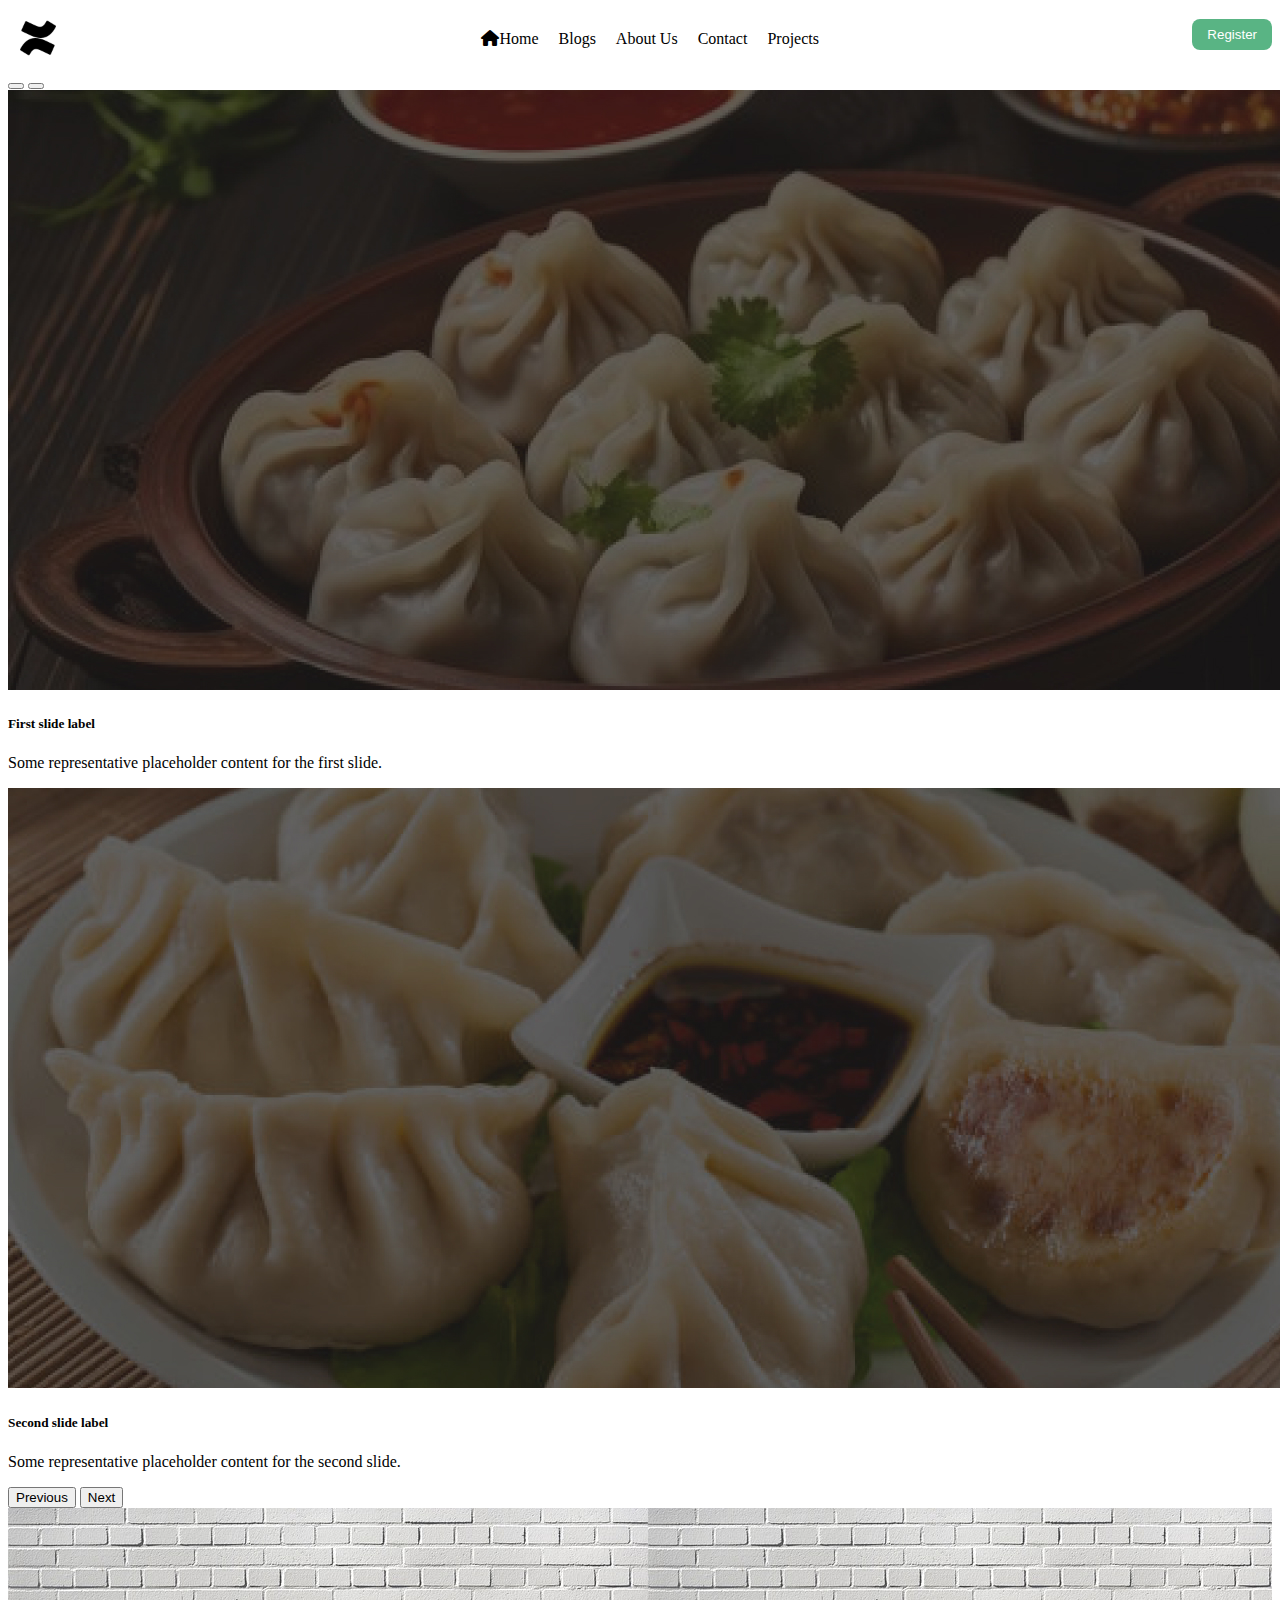
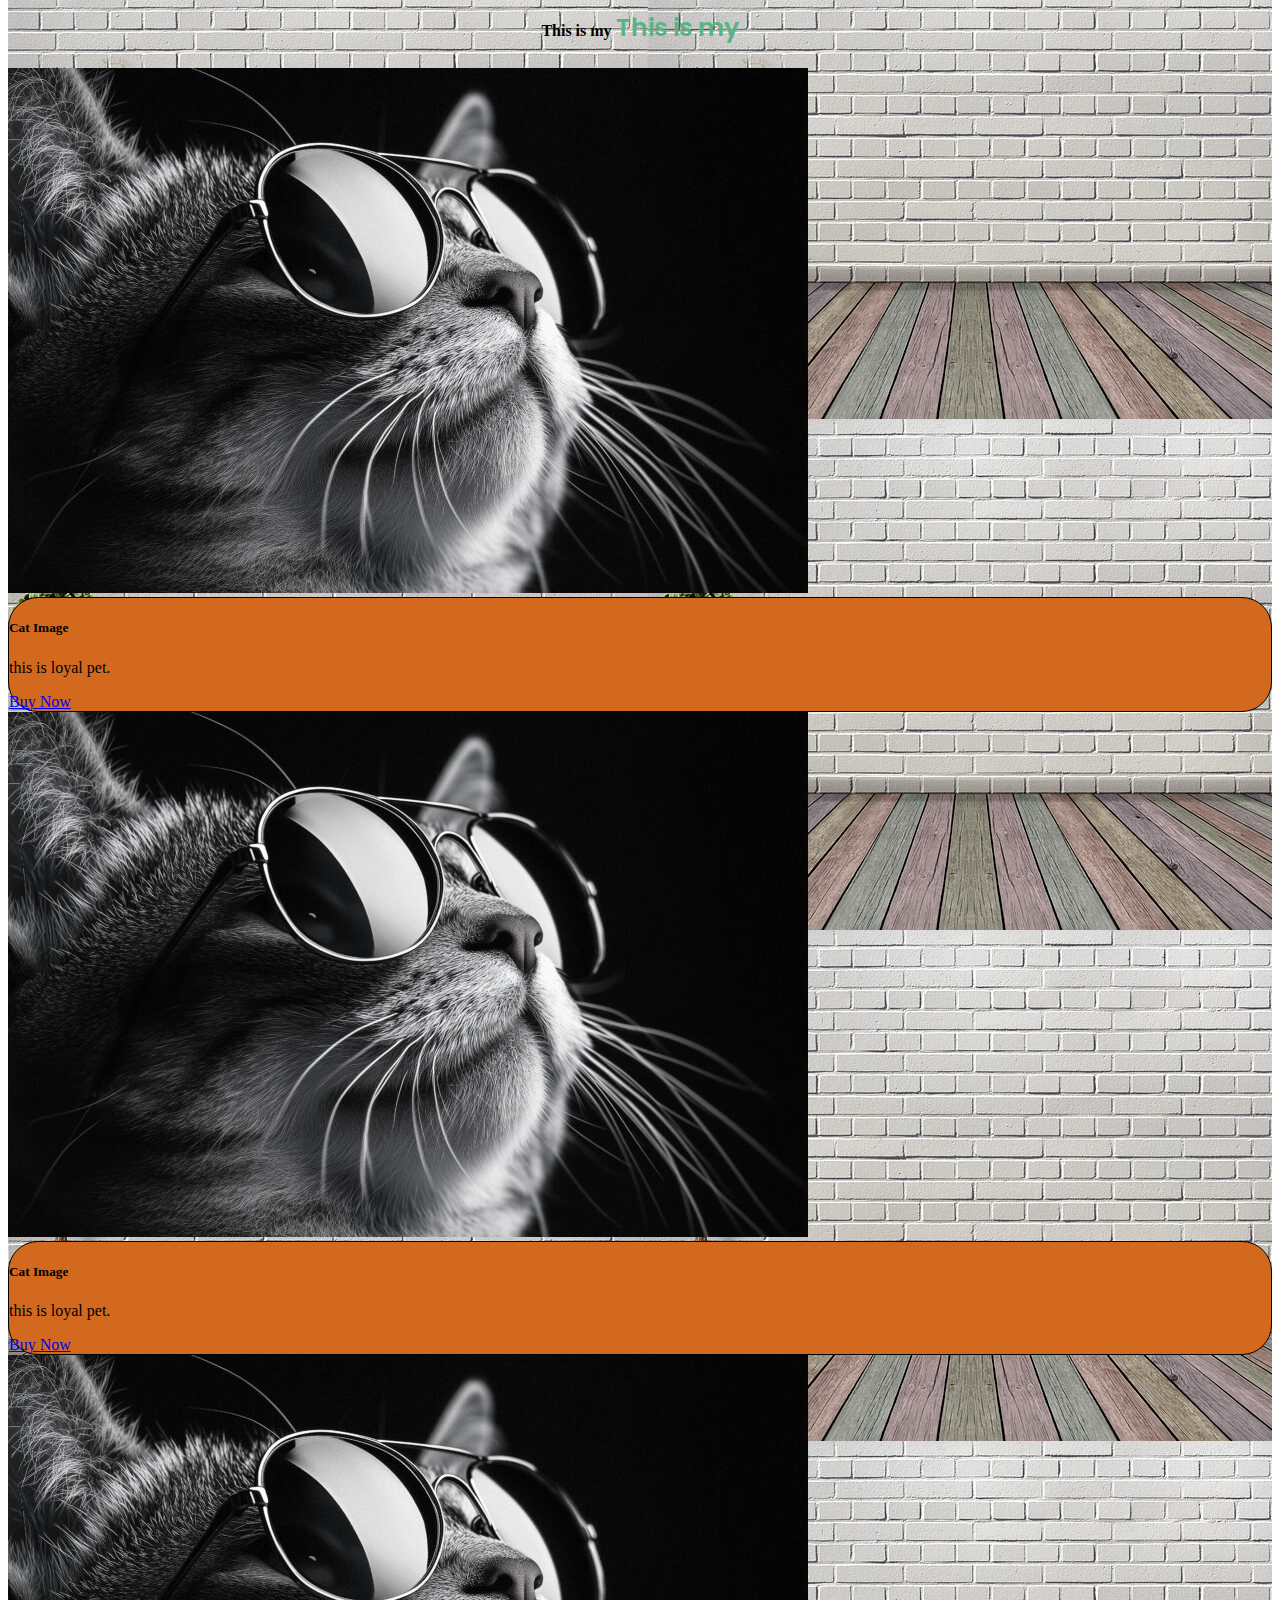
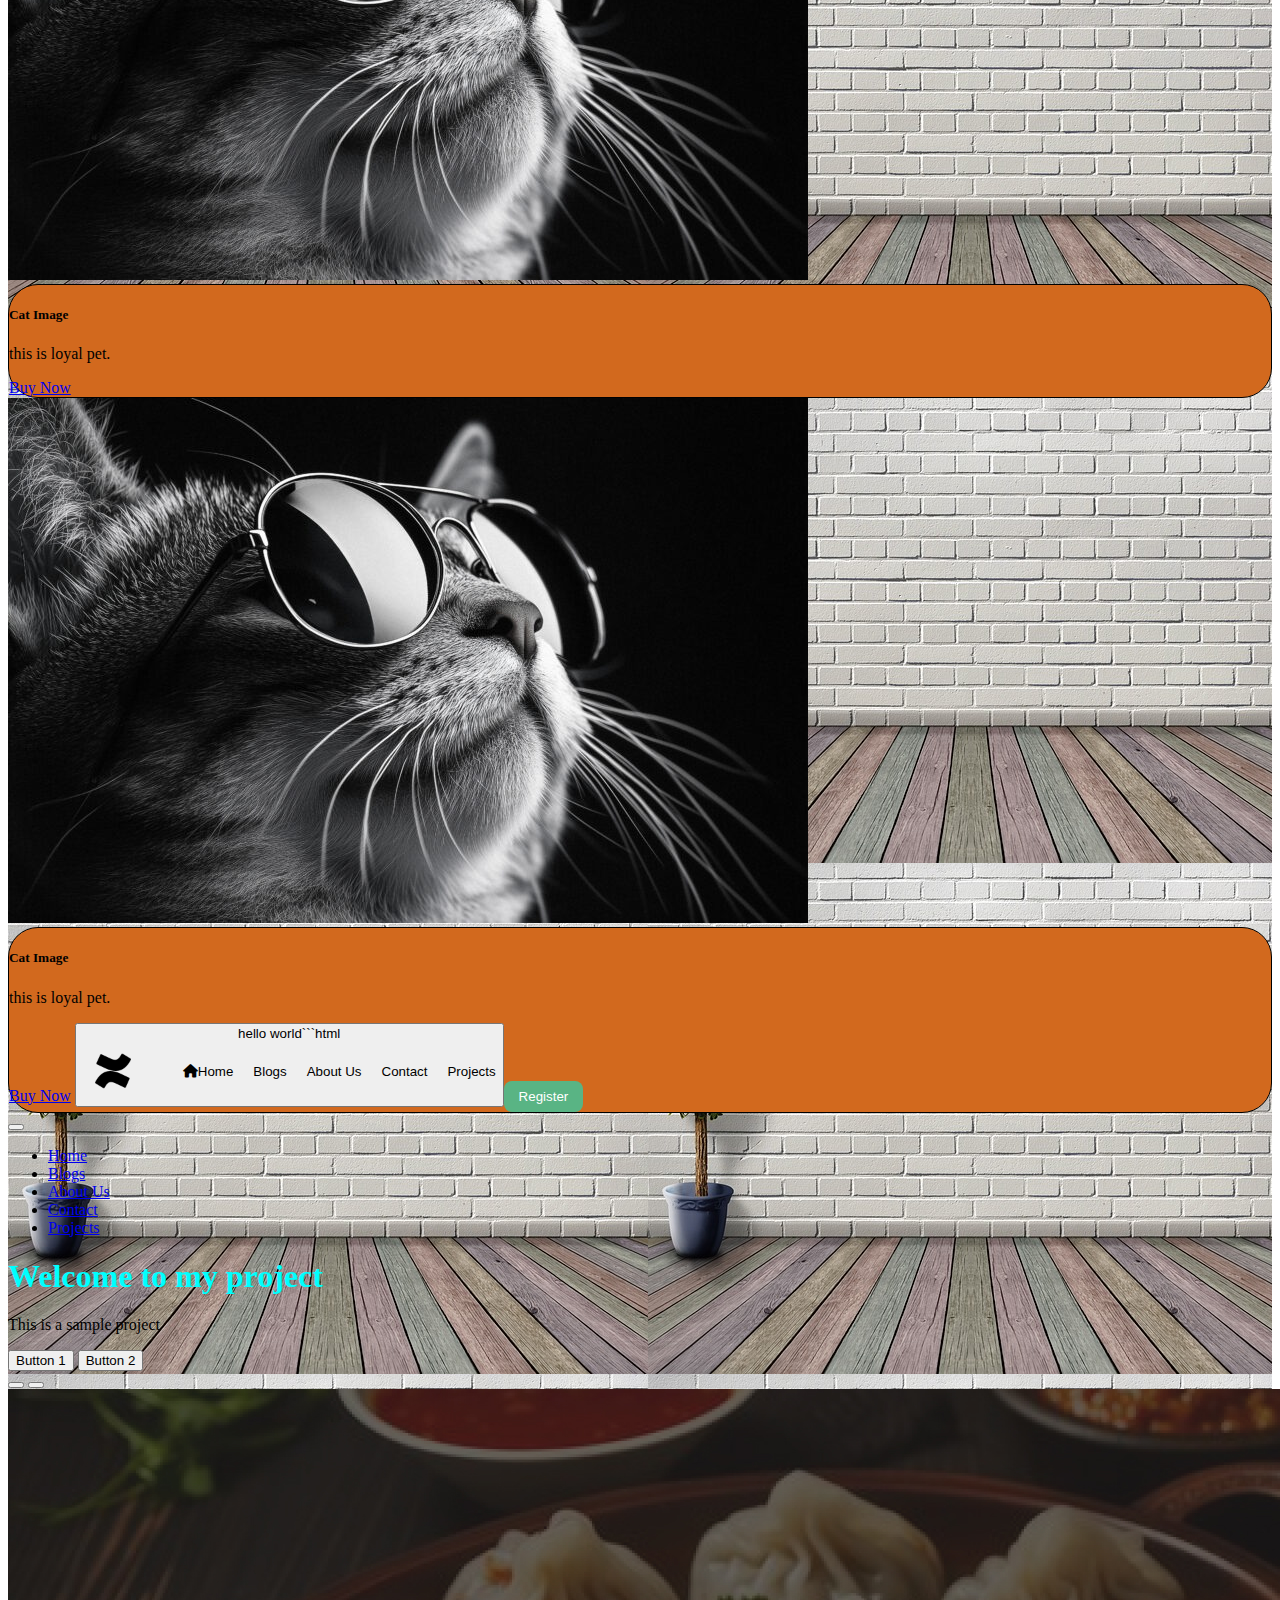
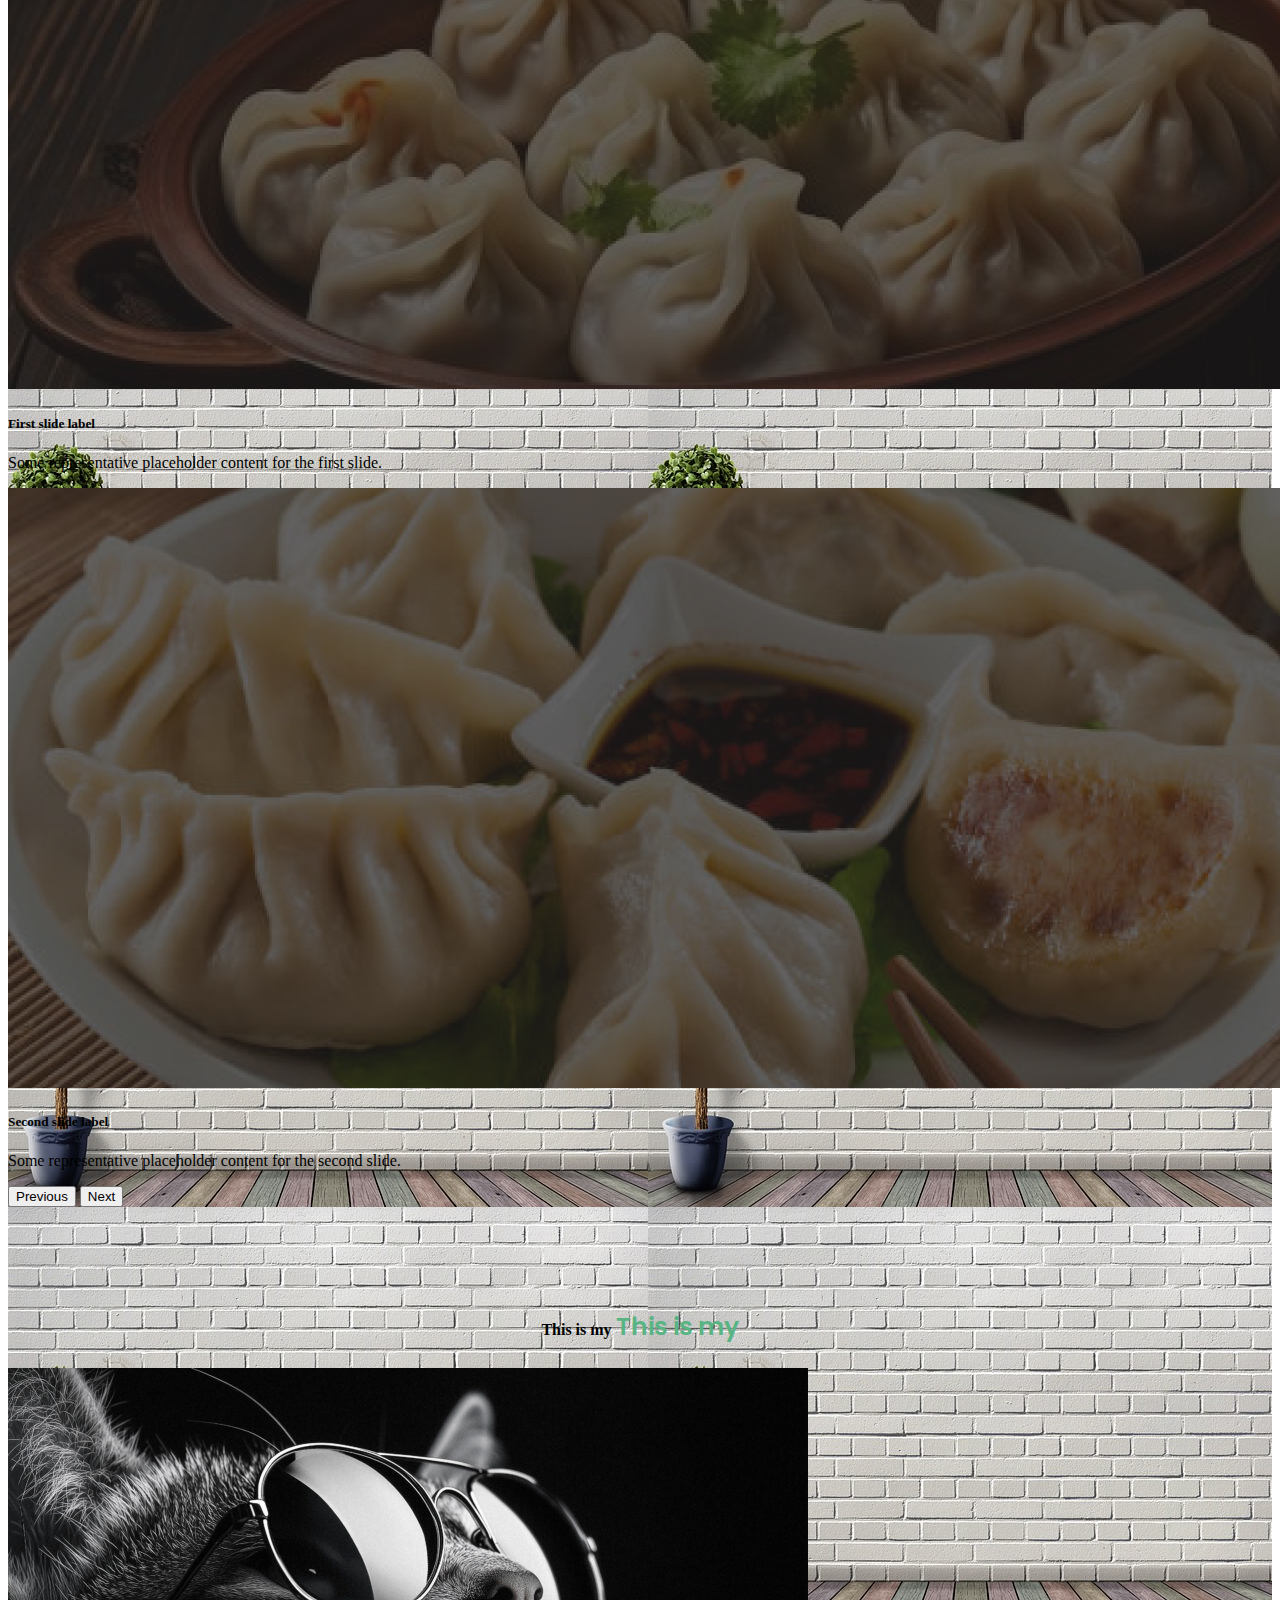
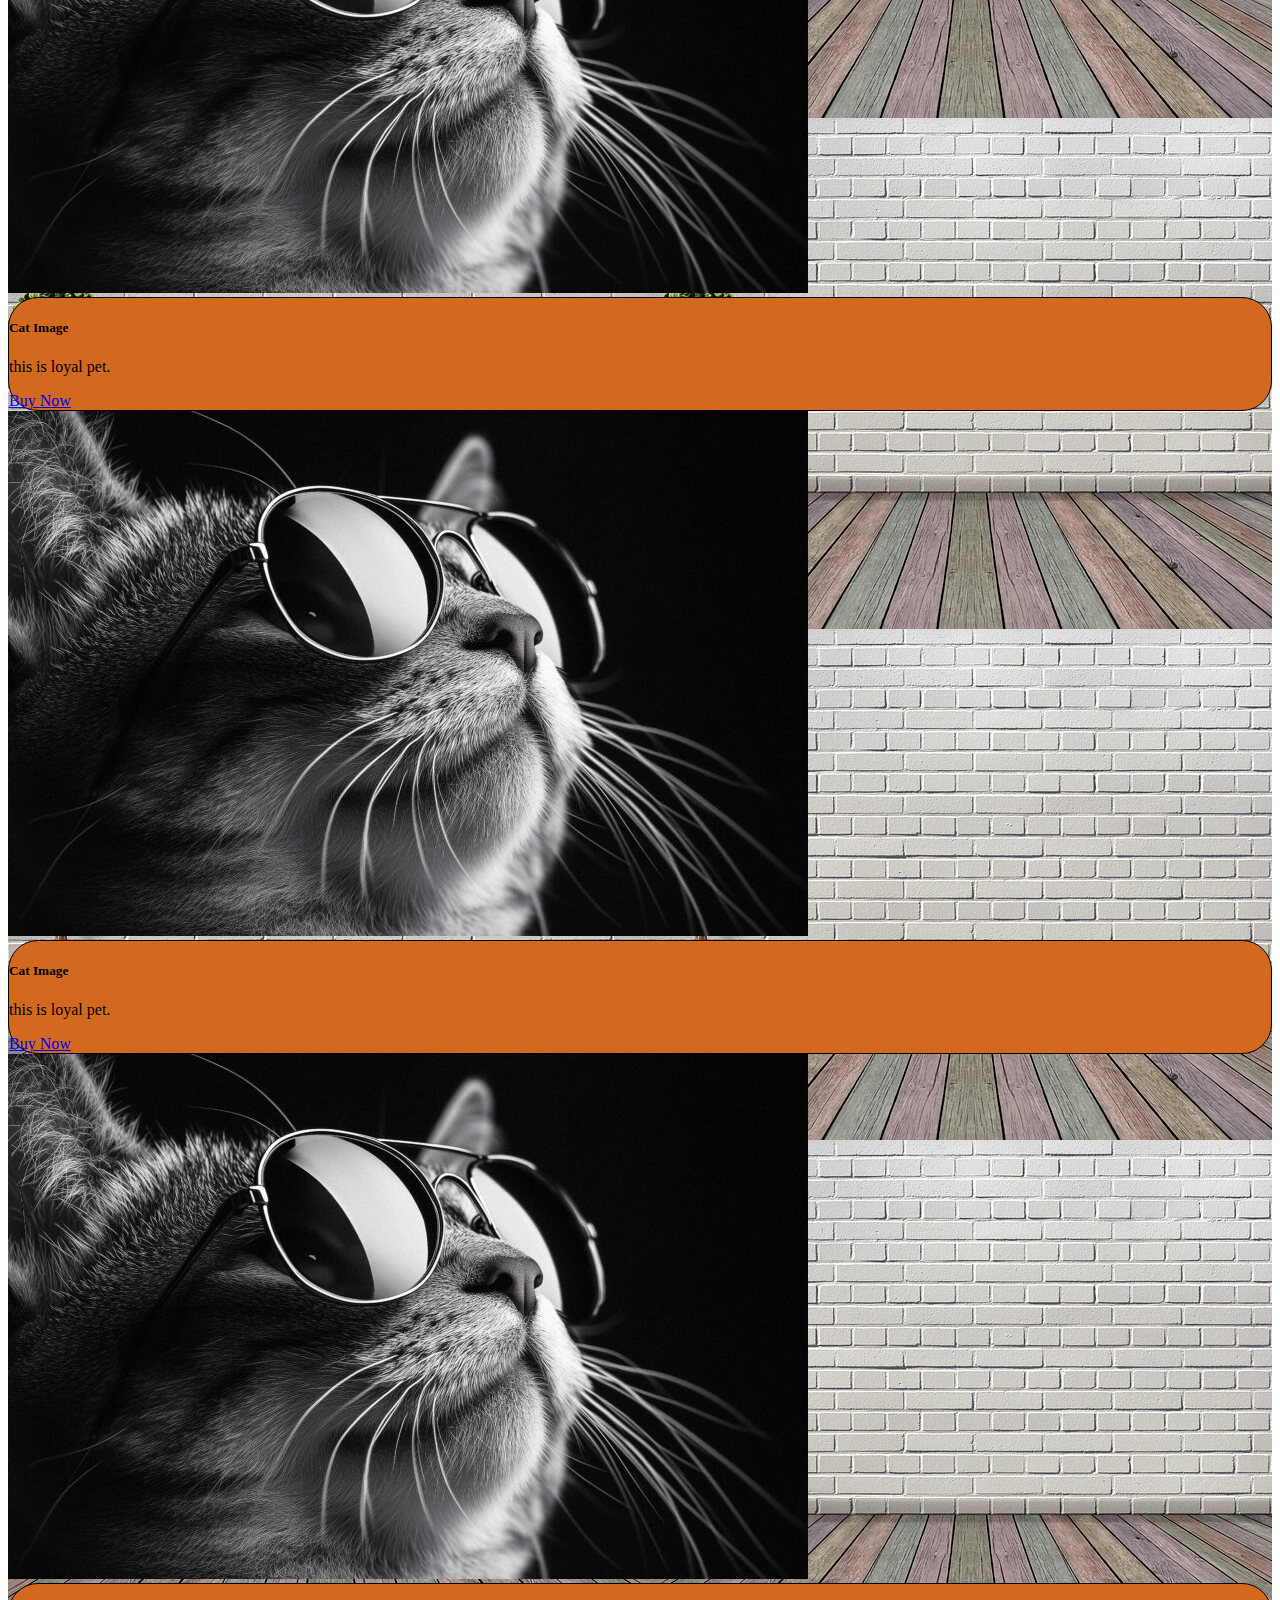
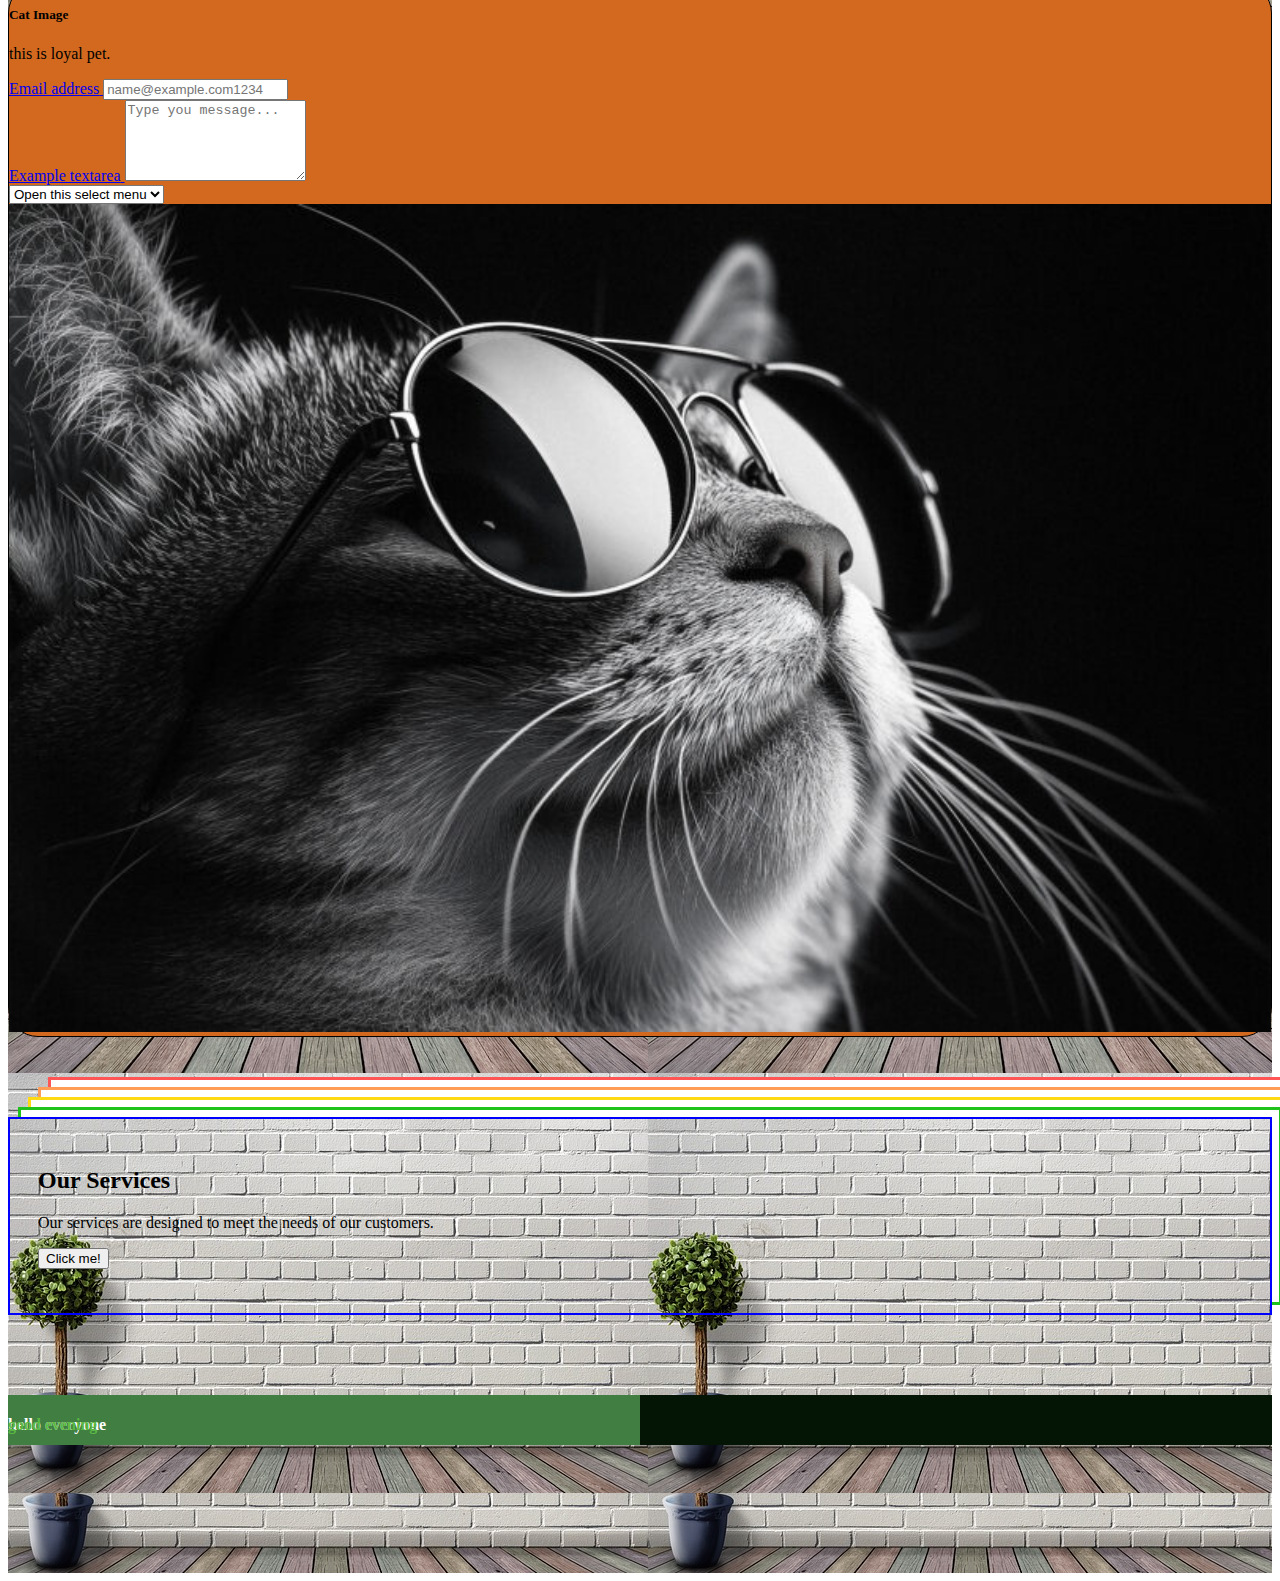
==== commit d554397c: "merge complete" ====
--- a/index.html
+++ b/index.html
@@ -162,10 +162,191 @@
                 <a
                   href="https://www.google.com/search?q=cat+images&oq=cat+images&gs_lcrp=EgZjaHJvbWUqDAgAECMYJxiABBiKBTIMCAAQIxgnGIAEGIoFMgcIARAAGIAEMgcIAhAAGIAEMgcIAxAAGIAEMgcIBBAAGIAEMgYIBRBFGDwyBggGEEUYPDIGCAcQRRg80gEIMjkzMmowajeoAgCwAgA&sourceid=chrome&ie=UTF-8"
                   class="btn btn-primary ==="
-                  target="_blank11"
-                  >Buy Now</a
-                >
-                <button>hello world</button>
+                  target="_blank"
+                  >Buy Now</a
+                >
+                <button>hello world```html
+<!DOCTYPE html>
+<html lang="en">
+  <head>
+    <meta charset="UTF-8" />
+    <meta name="viewport" content="width=device-width, initial-scale=1.0" />
+    <title>my project</title>
+    <link rel="stylesheet" href="./css/style.css" />
+    <!-- font awesome -->
+    <link
+      rel="stylesheet"
+      href="https://cdnjs.cloudflare.com/ajax/libs/font-awesome/6.0.0/css/all.min.css"
+      integrity="sha512-9usAa10IRO0HhonpyAIVpjrylPvoDwiPUiKdWk5t3PyolY1cOd4DSE0Ga+ri4AuTroPR5aQvXU9xC6qOPnzFeg=="
+      crossorigin="anonymous"
+      referrerpolicy="no-referrer"
+    />
+    <!-- bootstrap -->
+    <link
+      href="https://cdn.jsdelivr.net/npm/bootstrap@5.0.2/dist/css/bootstrap.min.css"
+      rel="stylesheet"
+      integrity="sha384-EVSTQN3/azprG1Anm3QDgpJLIm9Nao0Yz1ztcQTwFspd3yD65VohhpuuCOmLASjC"
+      crossorigin="anonymous"
+    />
+    <!-- poppins font -->
+    <link rel="preconnect" href="https://fonts.googleapis.com" />
+    <link rel="preconnect" href="https://fonts.gstatic.com" crossorigin />
+    <link
+      href="https://fonts.googleapis.com/css2?family=Poppins:ital,wght@0,100;0,200;0,300;0,400;0,500;0,600;0,700;0,800;0,900;1,100;1,200;1,300;1,400;1,500;1,600;1,700;1,800;1,900&display=swap"
+      rel="stylesheet"
+    />
+  </head>
+  <body>
+    <nav class="container">
+      <div class="logo">
+        <img src="./assets/logo2.png" alt="logo" />
+      </div>
+      <ul class="nav-links">
+        <li><i class="fa fa-home" aria-hidden="true"></i>Home</li>
+        <li>Blogs</li>
+        <li>About Us</li>
+        <li>Contact</li>
+        <li>Projects</li>
+      </ul>
+      <div>
+        <button class="button1">Register</button>
+      </div>
+      <!-- Responsive Menu for Mobile -->
+      <button class="navbar-toggler" type="button" data-bs-toggle="collapse" data-bs-target="#navbarSupportedContent" aria-controls="navbarSupportedContent" aria-expanded="false" aria-label="Toggle navigation">
+        <span class="navbar-toggler-icon"></span>
+      </button>
+      <div class="collapse navbar-collapse" id="navbarSupportedContent">
+        <ul class="navbar-nav me-auto mb-2 mb-lg-0">
+          <li class="nav-item">
+            <a class="nav-link active" aria-current="page" href="#">Home</a>
+          </li>
+          <li class="nav-item">
+            <a class="nav-link" href="#">Blogs</a>
+          </li>
+          <li class="nav-item">
+            <a class="nav-link" href="#">About Us</a>
+          </li>
+          <li class="nav-item">
+            <a class="nav-link" href="#">Contact</a>
+          </li>
+          <li class="nav-item">
+            <a class="nav-link" href="#">Projects</a>
+          </li>
+        </ul>
+      </div>
+    </nav>
+    <!-- Hero Section with Text Align Center -->
+    <div class="hero-section">
+      <h1 class="text-center">Welcome to my project</h1>
+      <p class="text-center">This is a sample project</p>
+      <!-- Two Buttons -->
+      <div class="text-center">
+        <button class="btn btn-primary">Button 1</button>
+        <button class="btn btn-secondary">Button 2</button>
+      </div>
+    </div>
+    <div
+      id="carouselExampleCaptions"
+      class="carousel slide"
+      data-bs-ride="carousel"
+    >
+      <div class="carousel-indicators">
+        <button
+          type="button"
+          data-bs-target="#carouselExampleCaptions"
+          data-bs-slide-to="0"
+          class="active"
+          aria-current="true"
+          aria-label="Slide 1"
+        ></button>
+        <button
+          type="button"
+          data-bs-target="#carouselExampleCaptions"
+          data-bs-slide-to="1"
+          aria-label="Slide 2"
+        ></button>
+      </div>
+      <div class="carousel-inner">
+        <div class="carousel-item active">
+          <img src="./assets/momo.jpg" class="d-block w-100" alt="momo image" />
+          <div class="carousel-caption d-none d-md-block">
+            <h5>First slide label</h5>
+            <p>Some representative placeholder content for the first slide.</p>
+          </div>
+        </div>
+        <div class="carousel-item">
+          <img
+            src="./assets/momo1.jpg"
+            class="d-block w-100"
+            alt="momo image"
+          />
+          <div class="carousel-caption d-none d-md-block">
+            <h5>Second slide label</h5>
+            <p>Some representative placeholder content for the second slide.</p>
+          </div>
+        </div>
+      </div>
+      <button
+        class="carousel-control-prev"
+        type="button"
+        data-bs-target="#carouselExampleCaptions"
+        data-bs-slide="prev"
+      >
+        <span class="carousel-control-prev-icon" aria-hidden="true"></span>
+        <span class="visually-hidden">Previous</span>
+      </button>
+      <button
+        class="carousel-control-next"
+        type="button"
+        data-bs-target="#carouselExampleCaptions"
+        data-bs-slide="next"
+      >
+        <span class="carousel-control-next-icon" aria-hidden="true"></span>
+        <span class="visually-hidden">Next</span>
+      </button>
+    </div>
+    <div class="one">
+      <div class="container">
+        <div class="row">
+          <h4 class="one-heading">This is my <span>This is my</span></h4>
+          <div class="col-md-3">
+            <div class="card">
+              <img src="./assets/cat.jpg" class="card-img-top" alt="..." />
+              <div class="card-body">
+                <h5 class="card-title">Cat Image</h5>
+                <p class="card-text">this is loyal pet.</p>
+                <a
+                  href="https://www.google.com/search?q=cat+images&oq=cat+images&gs_lcrp=EgZjaHJvbWUqDAgAECMYJxiABBiKBTIMCAAQIxgnGIAEGIoFMgcIARAAGIAEMgcIAhAAGIAEMgcIAxAAGIAEMgcIBBAAGIAEMgYIBRBFGDwyBggGEEUYPDIGCAcQRRg80gEIMjkzMmowajeoAgCwAgA&sourceid=chrome&ie=UTF-8"
+                  class="btn btn-primary"
+                  target="_blank"
+                  >Buy Now</a
+                >
+              </div>
+            </div>
+          </div>
+          <div class="col-md-3">
+            <div class="card">
+              <img src="./assets/cat.jpg" class="card-img-top" alt="..." />
+              <div class="card-body">
+                <h5 class="card-title">Cat Image</h5>
+                <p class="card-text">this is loyal pet.</p>
+                <a
+                  href="https://www.google.com/search?q=cat+images&oq=cat+images&gs_lcrp=EgZjaHJvbWUqDAgAECMYJxiABBiKBTIMCAAQIxgnGIAEGIoFMgcIARAAGIAEMgcIAhAAGIAEMgcIAxAAGIAEMgcIBBAAGIAEMgYIBRBFGDwyBggGEEUYPDIGCAcQRRg80gEIMjkzMmowajeoAgCwAgA&sourceid=chrome&ie=UTF-8"
+                  class="btn btn-primary"
+                  target="_blank"
+                  >Buy Now</a
+                >
+              </div>
+            </div>
+          </div>
+          <div class="col-md-3">
+            <div class="card">
+              <img src="./assets/cat.jpg" class="card-img-top" alt="..." />
+              <div class="card-body">
+                <h5 class="card-title">Cat Image</h5>
+                <p class="card-text">this is loyal pet.</p>
+                <a
+                  href="https://www.google.com/search?q=cat+images&oq=cat+images&gs_lcrp=EgZjaHJvbWUqDAgAECMYJxiABBiKBTIMCAAQIxgnGIAEGIoFMgcIARAAGIAEMgcIAhAAGIAEMgcIAxAAGIAEMgcIBBAAGIAEMgYIBRBFGDwyBggGEEUYPDIGCAcQRRg</button>
               </div>
             </div>
           </div>
